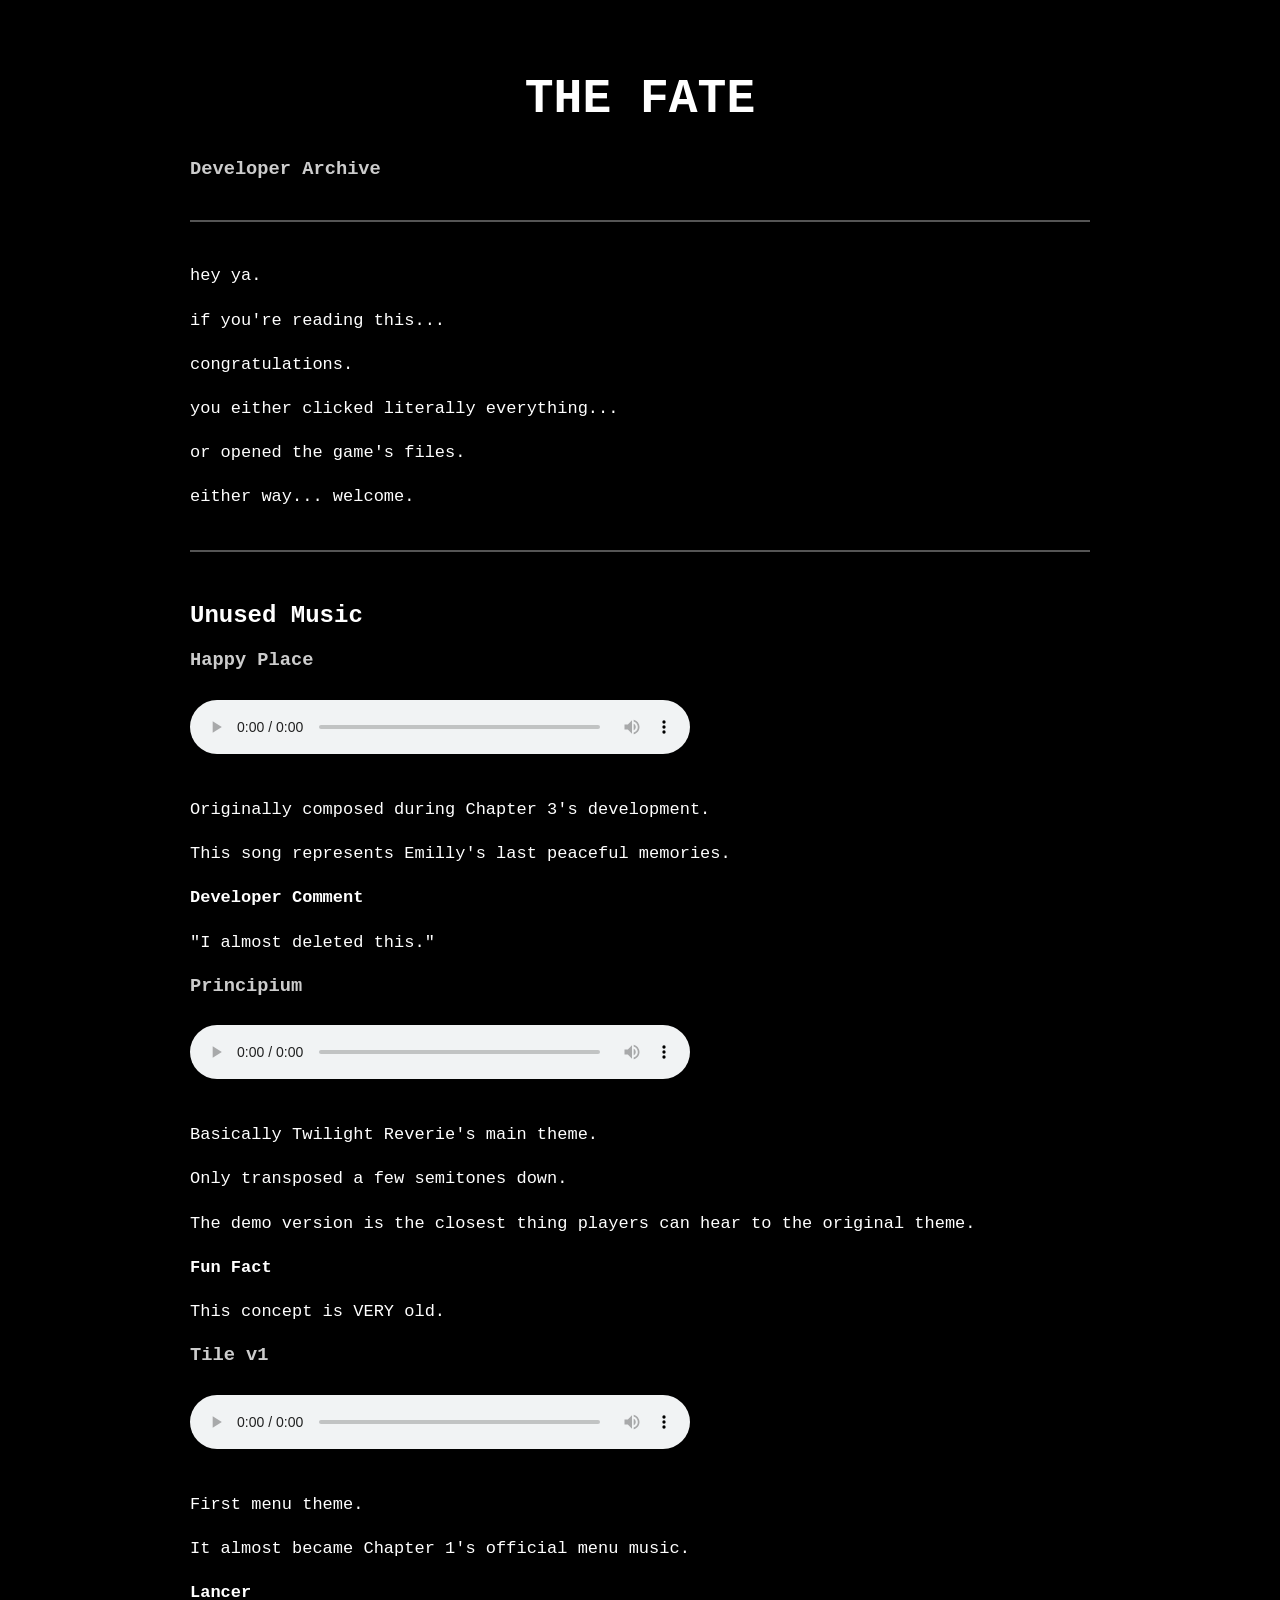
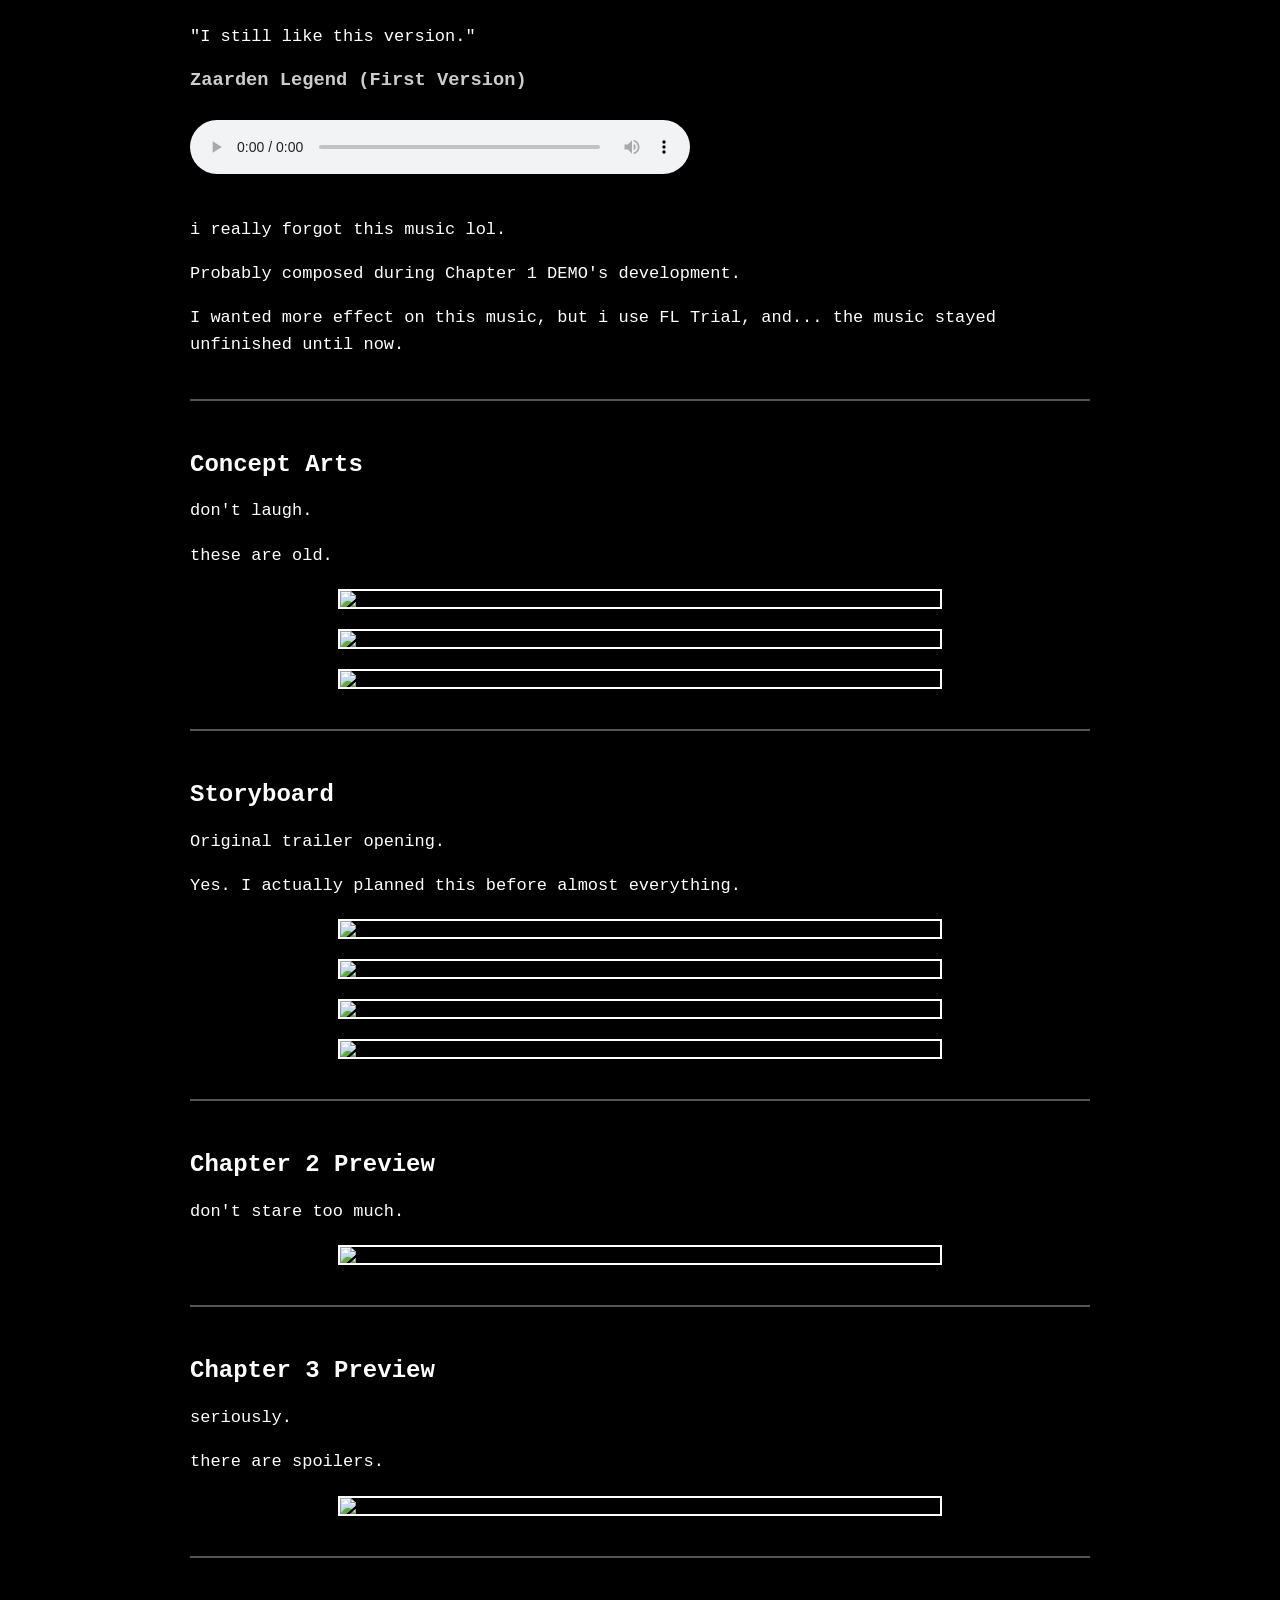
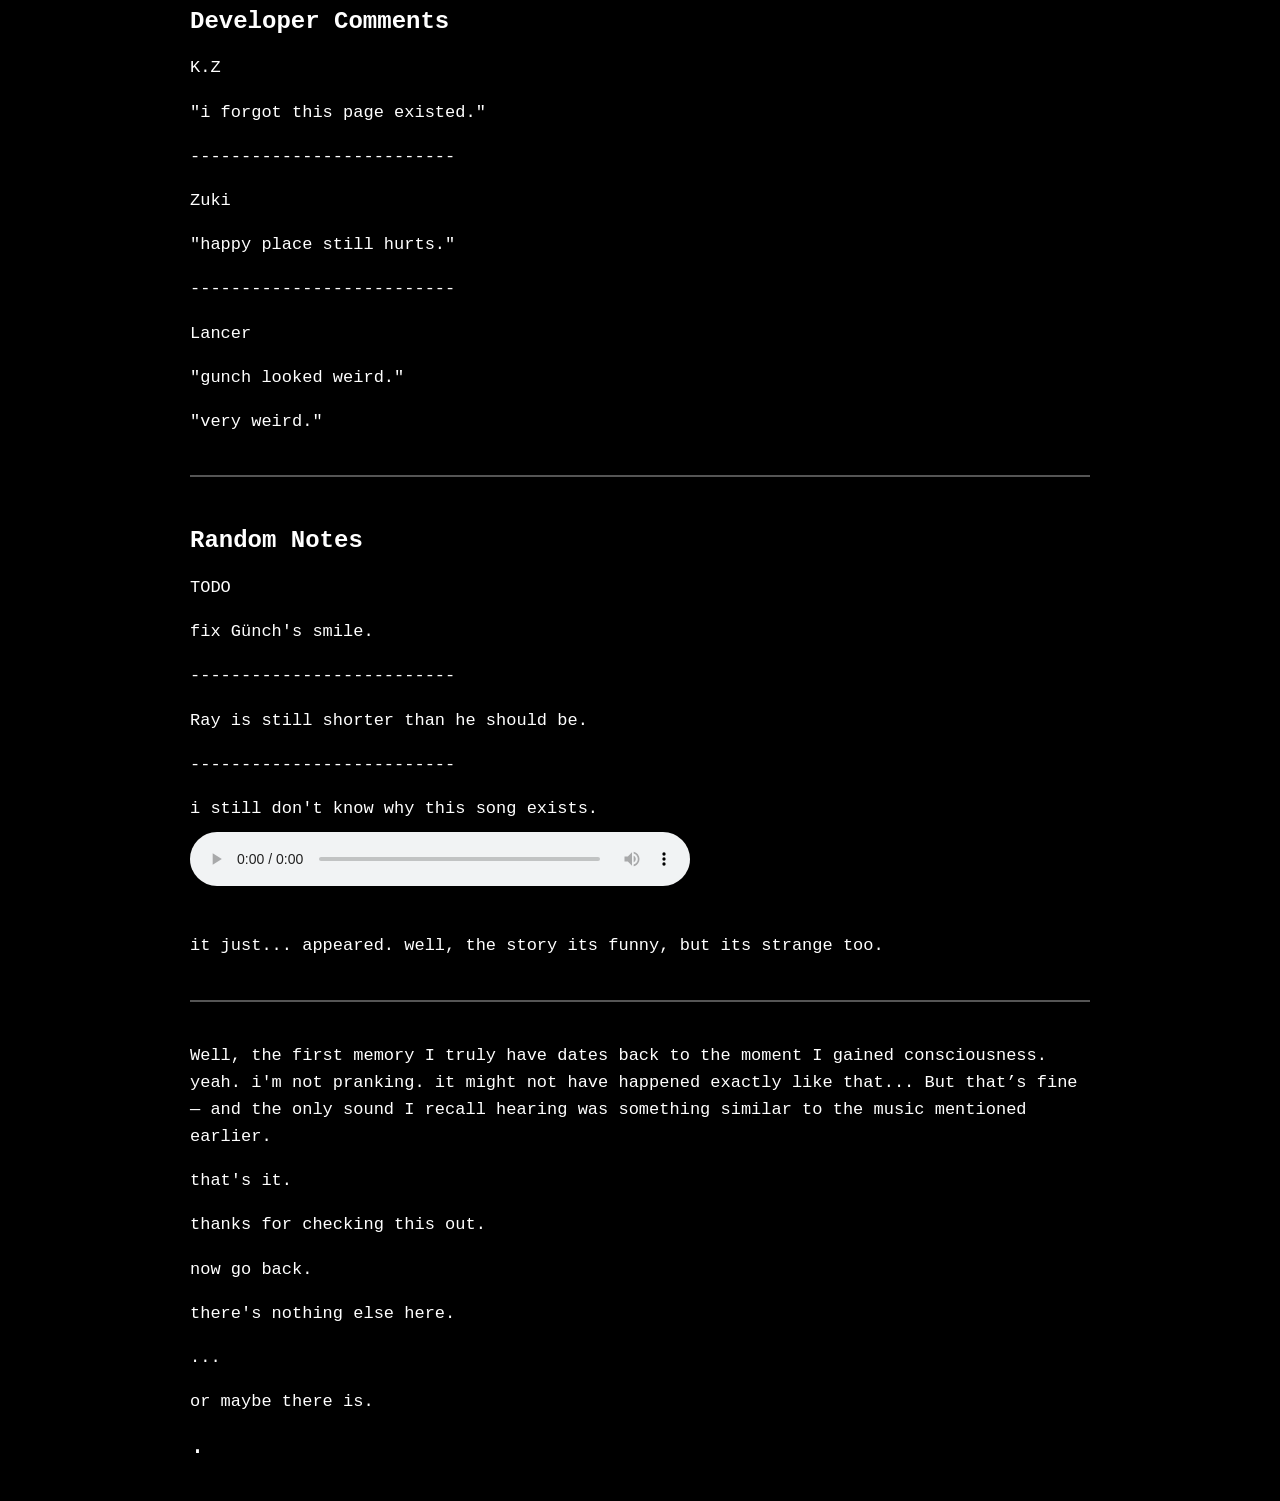
==== index.html @ 7ca7cc86 "Add files via upload" ====
<!DOCTYPE html>

<html lang="en">

<head>

<meta charset="UTF-8">

<title>The Fate - Developer Archive</title>

<link rel="stylesheet" href="style.css">

</head>

<body>

<div class="container">

<h1>THE FATE</h1>

<h3>Developer Archive</h3>

<hr>

<p>

hey ya.

</p>

<p>

if you're reading this...

</p>

<p>

congratulations.

</p>

<p>

you either clicked literally everything...

</p>

<p>

or opened the game's files.

</p>

<p>

either way...

welcome.

</p>

<hr>

<h2>Unused Music</h2>

<div class="music">

<h3>Happy Place</h3>

<audio controls>

<source src="music/happy_place.mp3" type="audio/mpeg">

</audio>

<p>

Originally composed during Chapter 3's development.

</p>

<p>

This song represents Emilly's last peaceful memories.

</p>

<p>

<b>Developer Comment</b>

</p>

<p>

"I almost deleted this."

</p>

</div>

<div class="music">

<h3>Principium</h3>

<audio controls>

<source src="music/mus_future_id.mp3" type="audio/mpeg">

</audio>

<p>

Basically Twilight Reverie's main theme.

</p>

<p>

Only transposed a few semitones down.

</p>

<p>

The demo version is the closest thing players can hear to the original theme.

</p>

<p>

<b>Fun Fact</b>

</p>

<p>

This concept is VERY old.

</p>

</div>

<div class="music">

<h3>Tile v1</h3>

<audio controls>

<source src="music/tile.mp3" type="audio/mpeg">

</audio>

<p>

First menu theme.

</p>

<p>

It almost became Chapter 1's official menu music.

</p>

<p>

<b>Lancer</b>

</p>

<p>

"I still like this version."

</p>

<h3>Zaarden Legend (First Version) </h3>

<audio controls>

<source src="music/legend_first.mp3" type="audio/mpeg">

</audio>

<p>

i really forgot this music lol.

</p>

<p>

Probably composed during Chapter 1 DEMO's development.

</p>

<p>
I wanted more effect on this music, but i use FL Trial, and... the music stayed unfinished until now.

</p>

</div>

<hr>

<h2>Concept Arts</h2>

<p>

don't laugh.

</p>

<p>

these are old.

</p>

<img src="images/concept1.png">

<img src="images/concept2.png">

<img src="images/concept3.png">

<hr>

<h2>Storyboard</h2>

<p>

Original trailer opening.

</p>

<p>

Yes.

I actually planned this before almost everything.

</p>

<img src="storyboard/board1.png">

<img src="storyboard/board2.png">

<img src="storyboard/board3.png">

<img src="storyboard/board4.png">

<hr>

<h2>Chapter 2 Preview</h2>

<p>

don't stare too much.

</p>

<img src="images/chapter2.png">

<hr>

<h2>Chapter 3 Preview</h2>

<p>

seriously.

</p>

<p>

there are spoilers.

</p>

<img src="images/chapter3.png">

<hr>

<h2>Developer Comments</h2>

<p>

K.Z

</p>

<p>

"i forgot this page existed."

</p>

<p>

--------------------------</p>

<p>

Zuki

</p>

<p>

"happy place still hurts."

</p>

<p>

--------------------------</p>

<p>

Lancer

</p>

<p>

"gunch looked weird."

</p>

<p>

"very weird."

</p>

<hr>

<h2>Random Notes</h2>

<p>

TODO

</p>

<p>

fix Günch's smile.

</p>

<p>

--------------------------</p>

<p>

Ray is still shorter than he should be.

</p>

<p>

--------------------------</p>

<p>

i still don't know why this song exists.

<audio controls>

<source src="music/ray.mp3" type="audio/mpeg">

</audio>

</p>

<p>

it just...

appeared.

well, the story its funny, but its strange too.
</p>

<hr>

<p>

Well, the first memory I truly have dates back to the moment I gained consciousness.

yeah. i'm not pranking.

it might not have happened exactly like that...

But that’s fine — and the only sound I recall hearing was something similar to the music mentioned earlier.

</p>

<p>

that's it.

</p>

<p>

thanks for checking this out.

</p>

<p>

now go back.

</p>

<p>

there's nothing else here.

</p>

<p>

...

</p>

<p>

or maybe there is.

</p>

<a href="secret.html">.</a>

</div>

</body>

</html>
---- style.css ----
body{

background:#000;

color:white;

font-family:"Courier New", monospace;

padding:40px;

margin:0;

}

.container{

width:900px;

margin:auto;

}

h1{

font-size:48px;

text-align:center;

}

h2{

margin-top:50px;

}

h3{

color:#cccccc;

}

p{

line-height:1.6;

font-size:17px;

}

audio{

width:500px;

margin-top:10px;

margin-bottom:20px;

}

img{

width:600px;

display:block;

margin:auto;

margin-top:20px;

margin-bottom:20px;

border:2px solid white;

}

hr{

margin-top:40px;

margin-bottom:40px;

border:1px solid #555;

}

a{

color:white;

text-decoration:none;

font-size:25px;

}
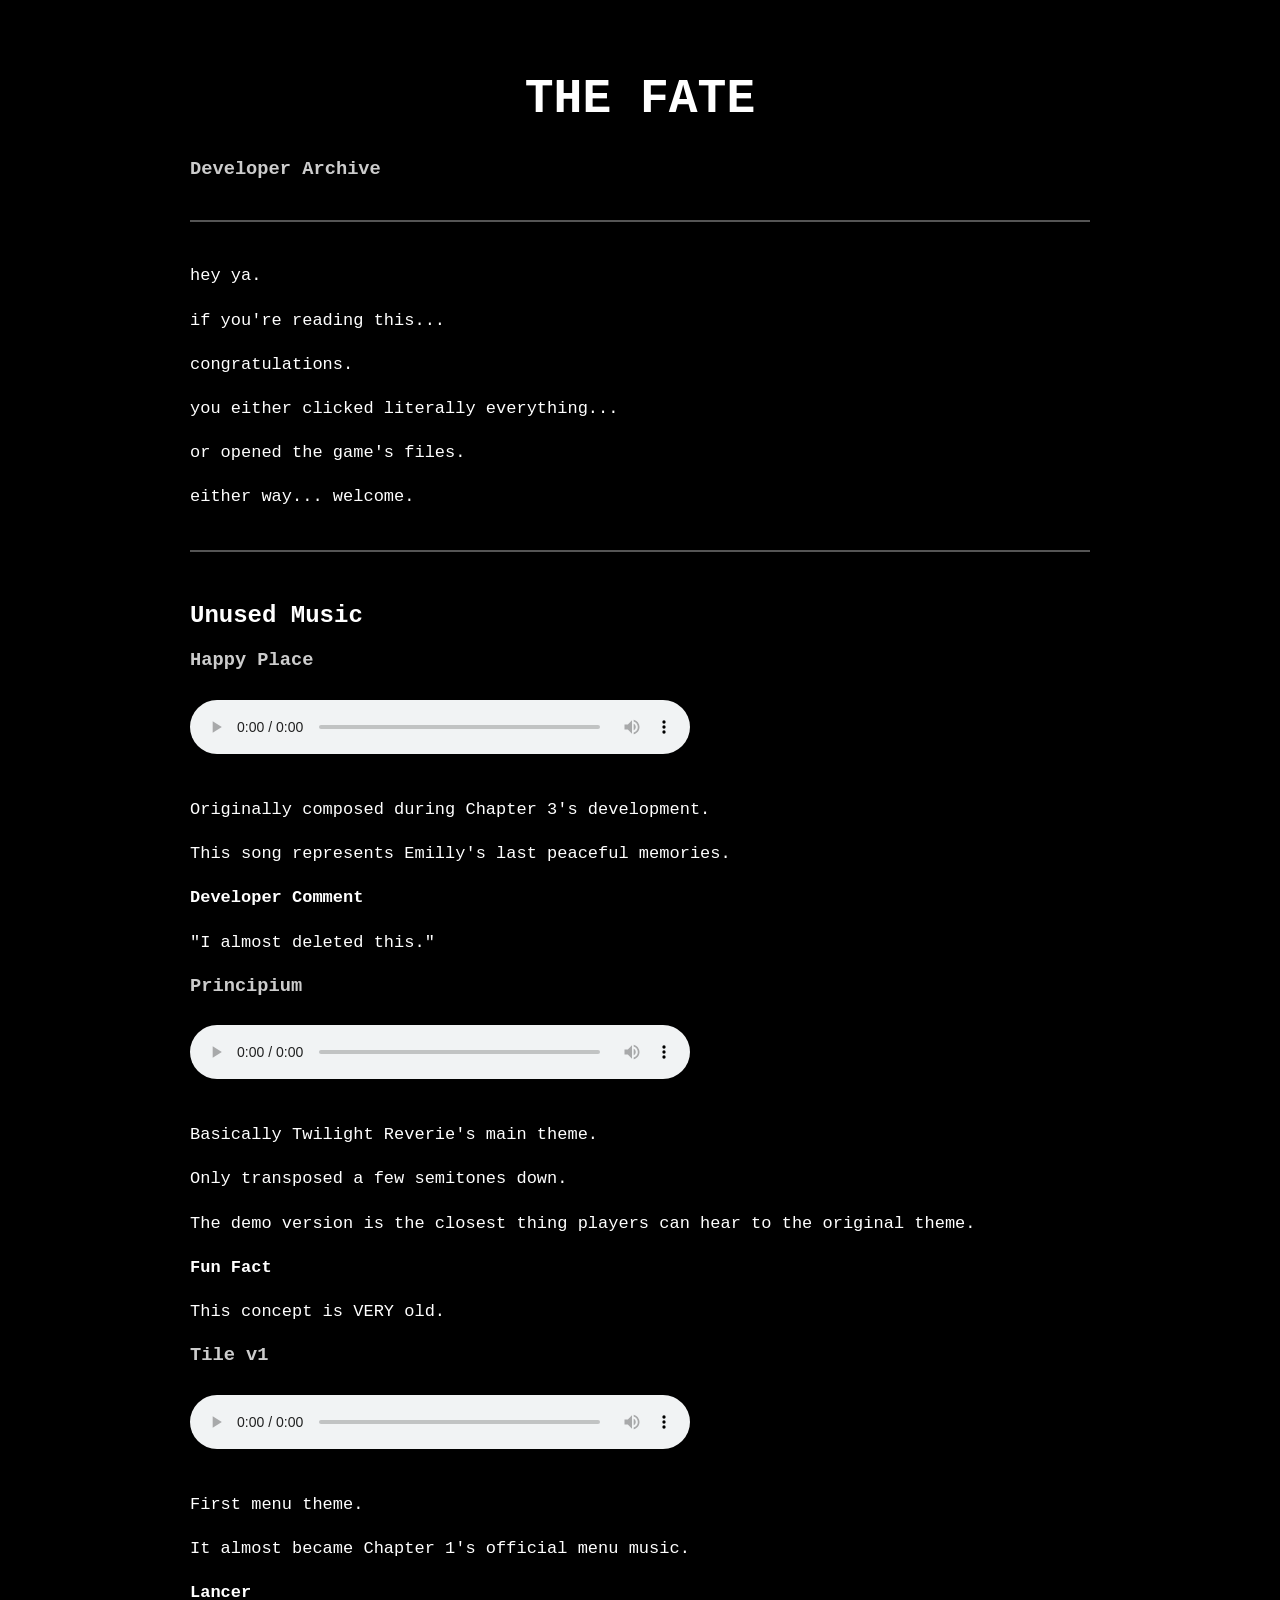
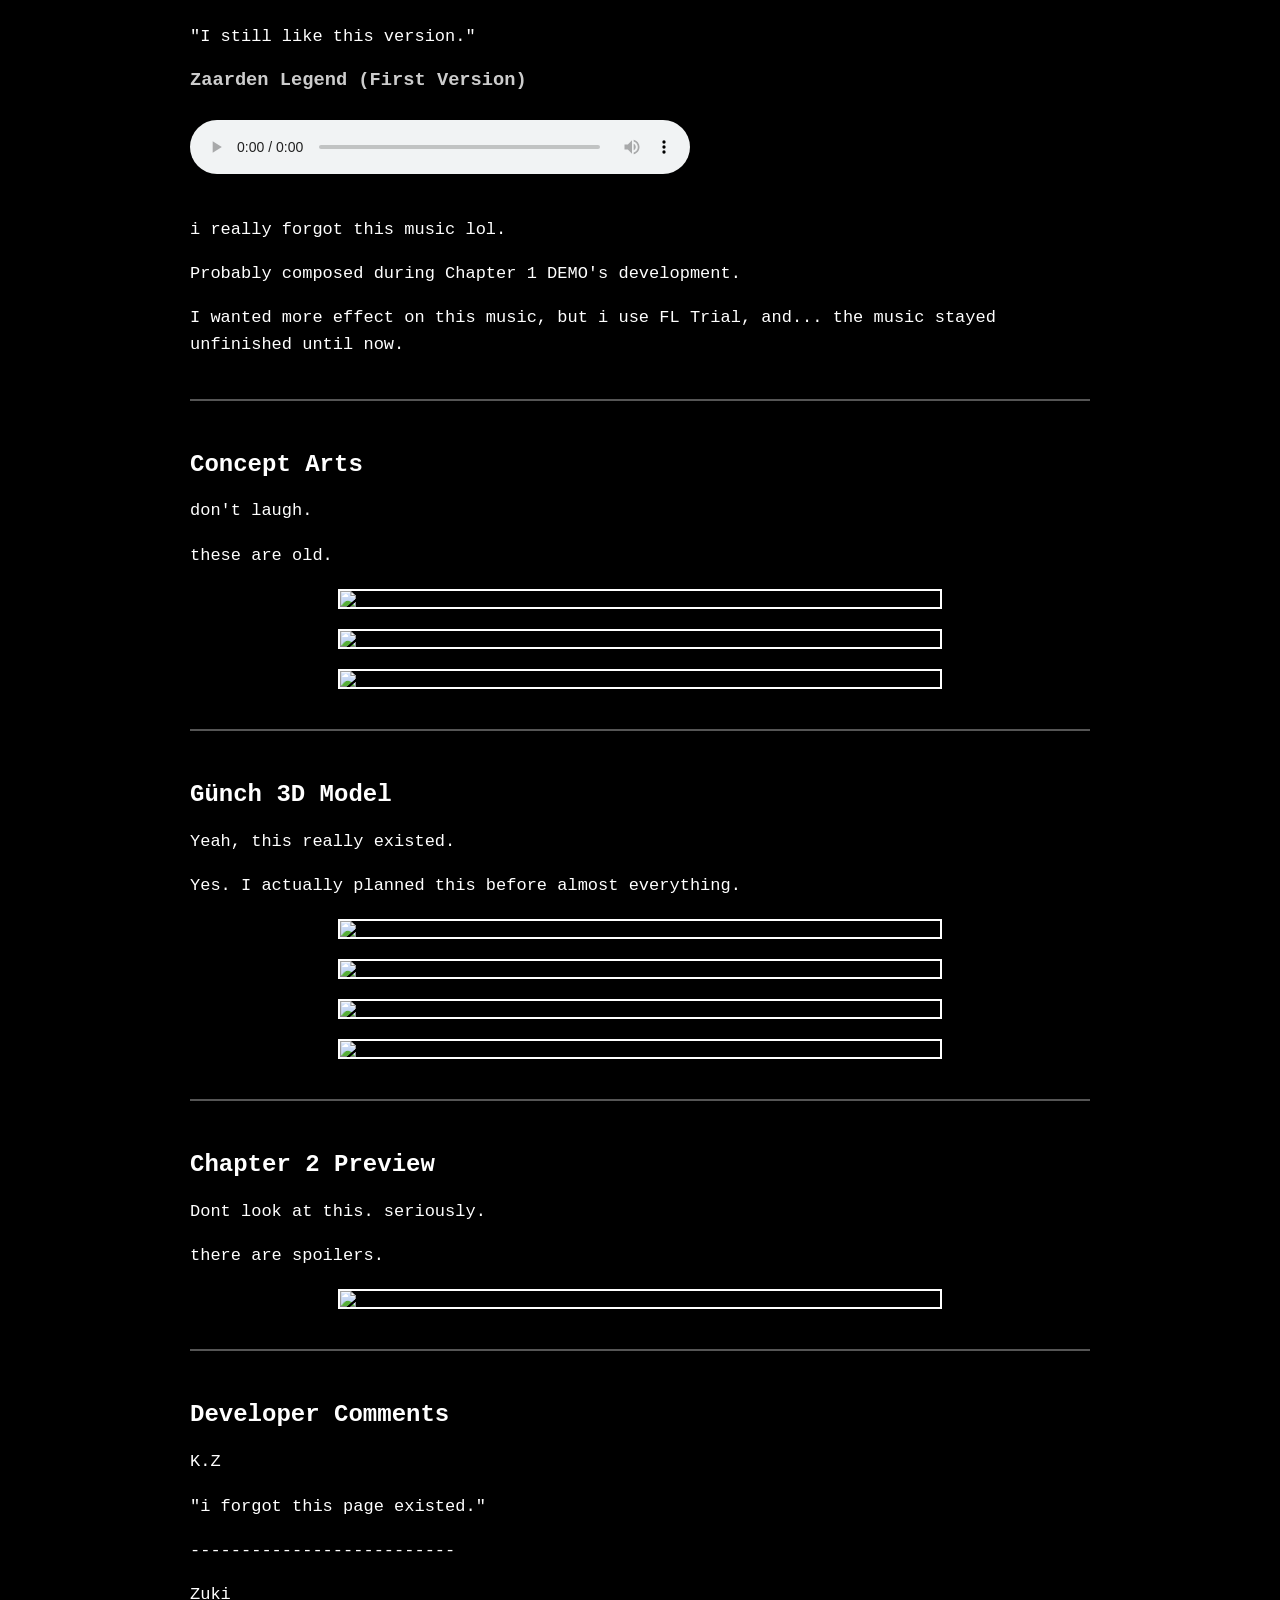
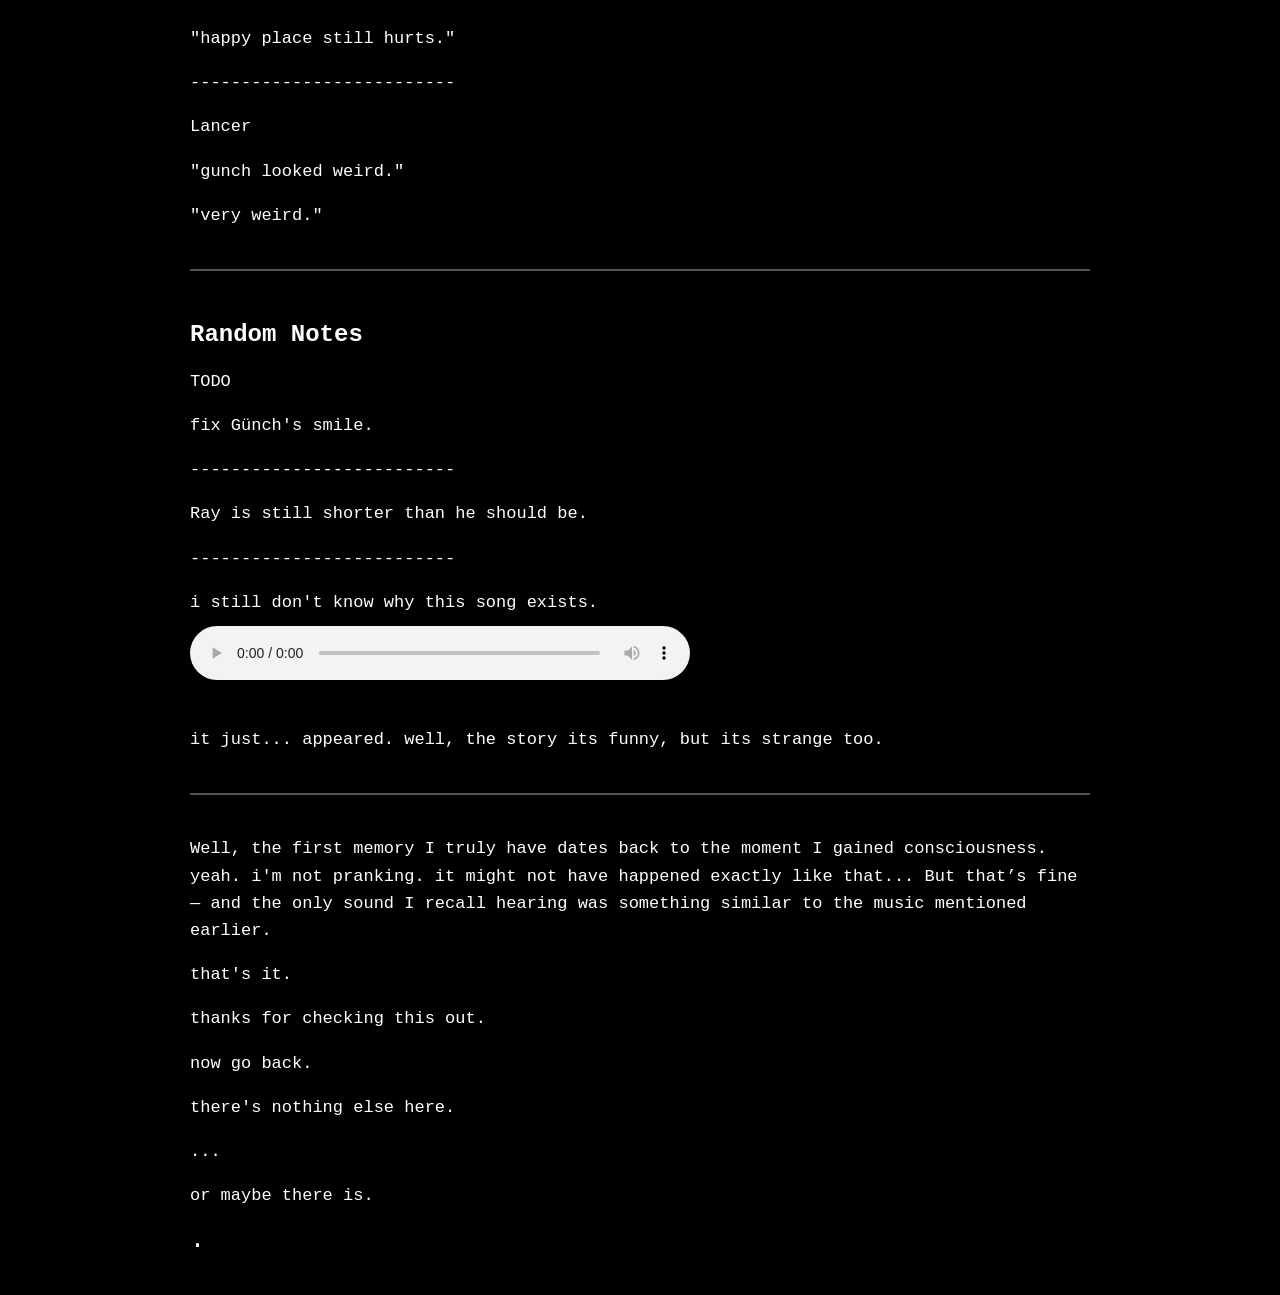
==== commit 7b32b63b: "Update index.html" ====
--- a/index.html
+++ b/index.html
@@ -227,11 +227,11 @@
 
 <hr>
 
-<h2>Storyboard</h2>
-
-<p>
-
-Original trailer opening.
+<h2>Günch 3D Model</h2>
+
+<p>
+
+Yeah, this really existed.
 
 </p>
 
@@ -252,12 +252,19 @@
 <img src="storyboard/board4.png">
 
 <hr>
-
+  
 <h2>Chapter 2 Preview</h2>
 
 <p>
-
-don't stare too much.
+Dont look at this.
+  
+seriously.
+
+</p>
+
+<p>
+
+there are spoilers.
 
 </p>
 
@@ -265,24 +272,6 @@
 
 <hr>
 
-<h2>Chapter 3 Preview</h2>
-
-<p>
-
-seriously.
-
-</p>
-
-<p>
-
-there are spoilers.
-
-</p>
-
-<img src="images/chapter3.png">
-
-<hr>
-
 <h2>Developer Comments</h2>
 
 <p>
@@ -442,4 +431,4 @@
 
 </body>
 
-</html>+</html>
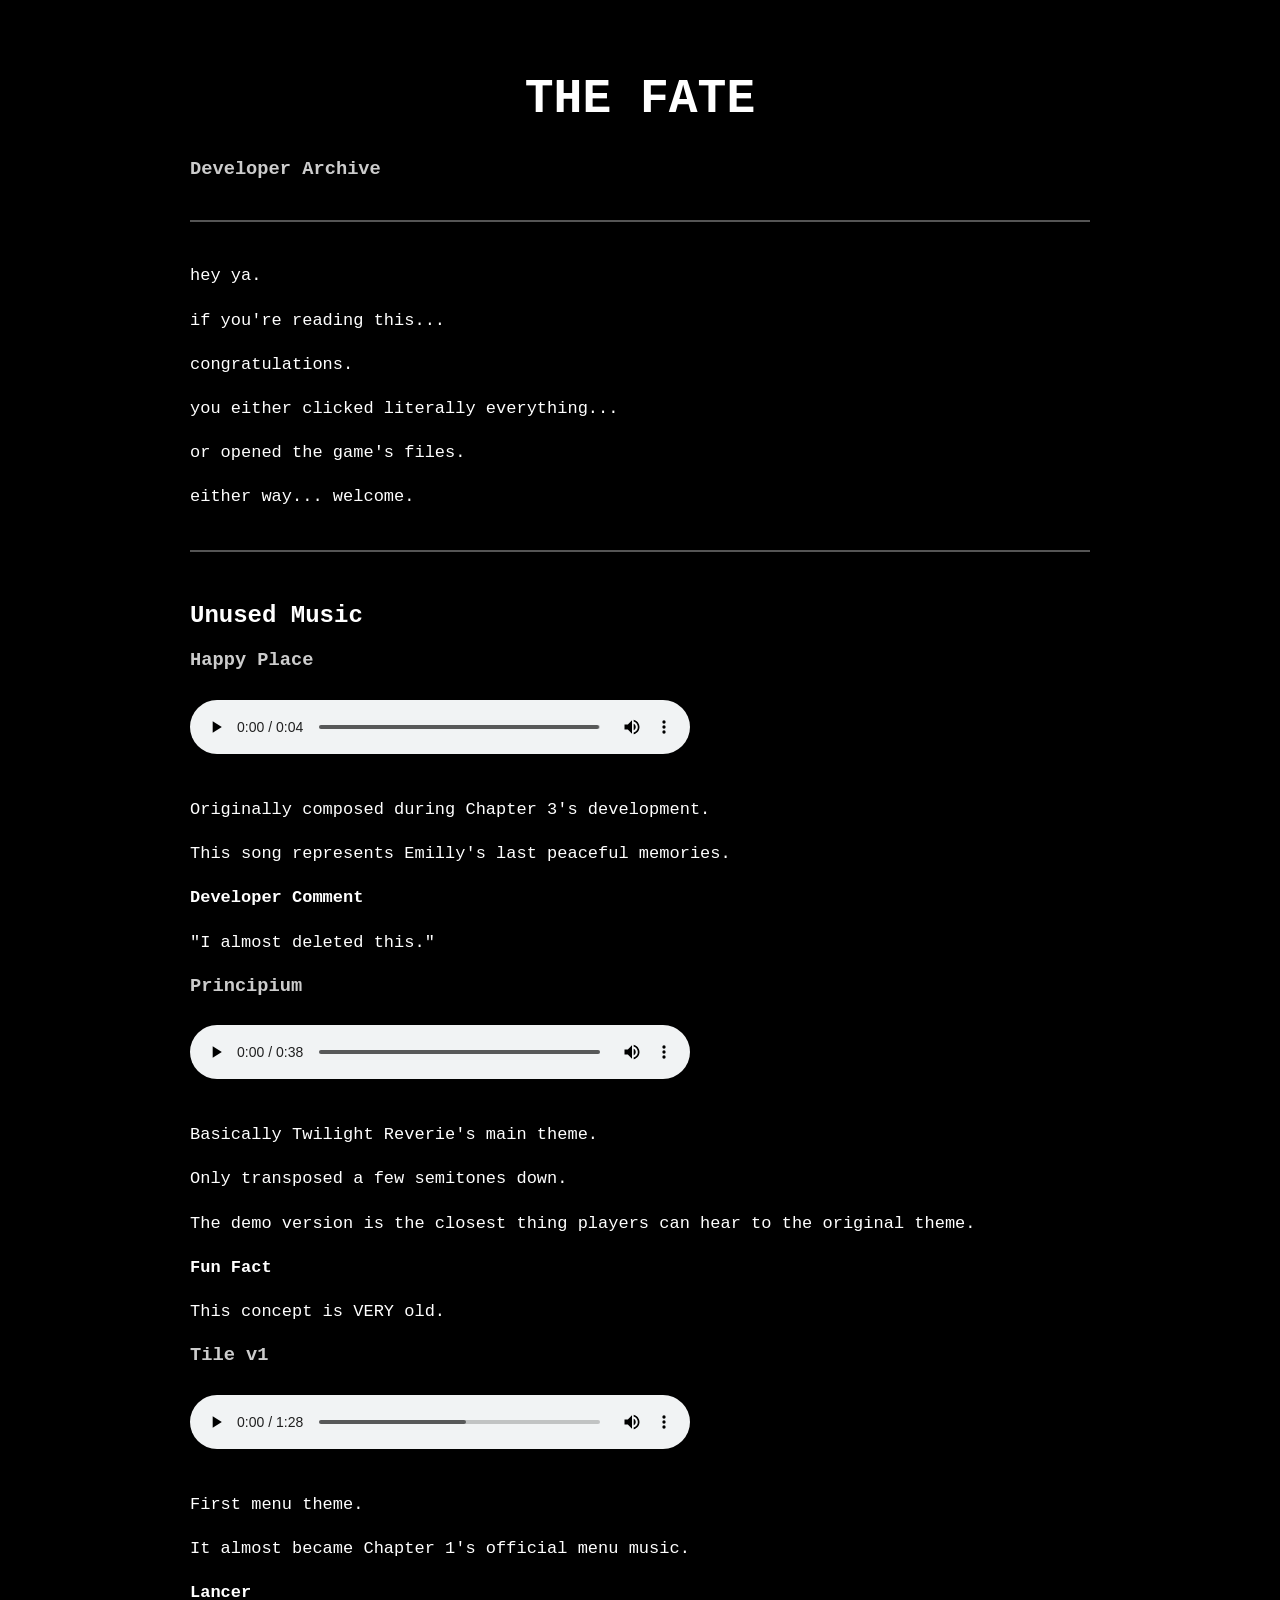
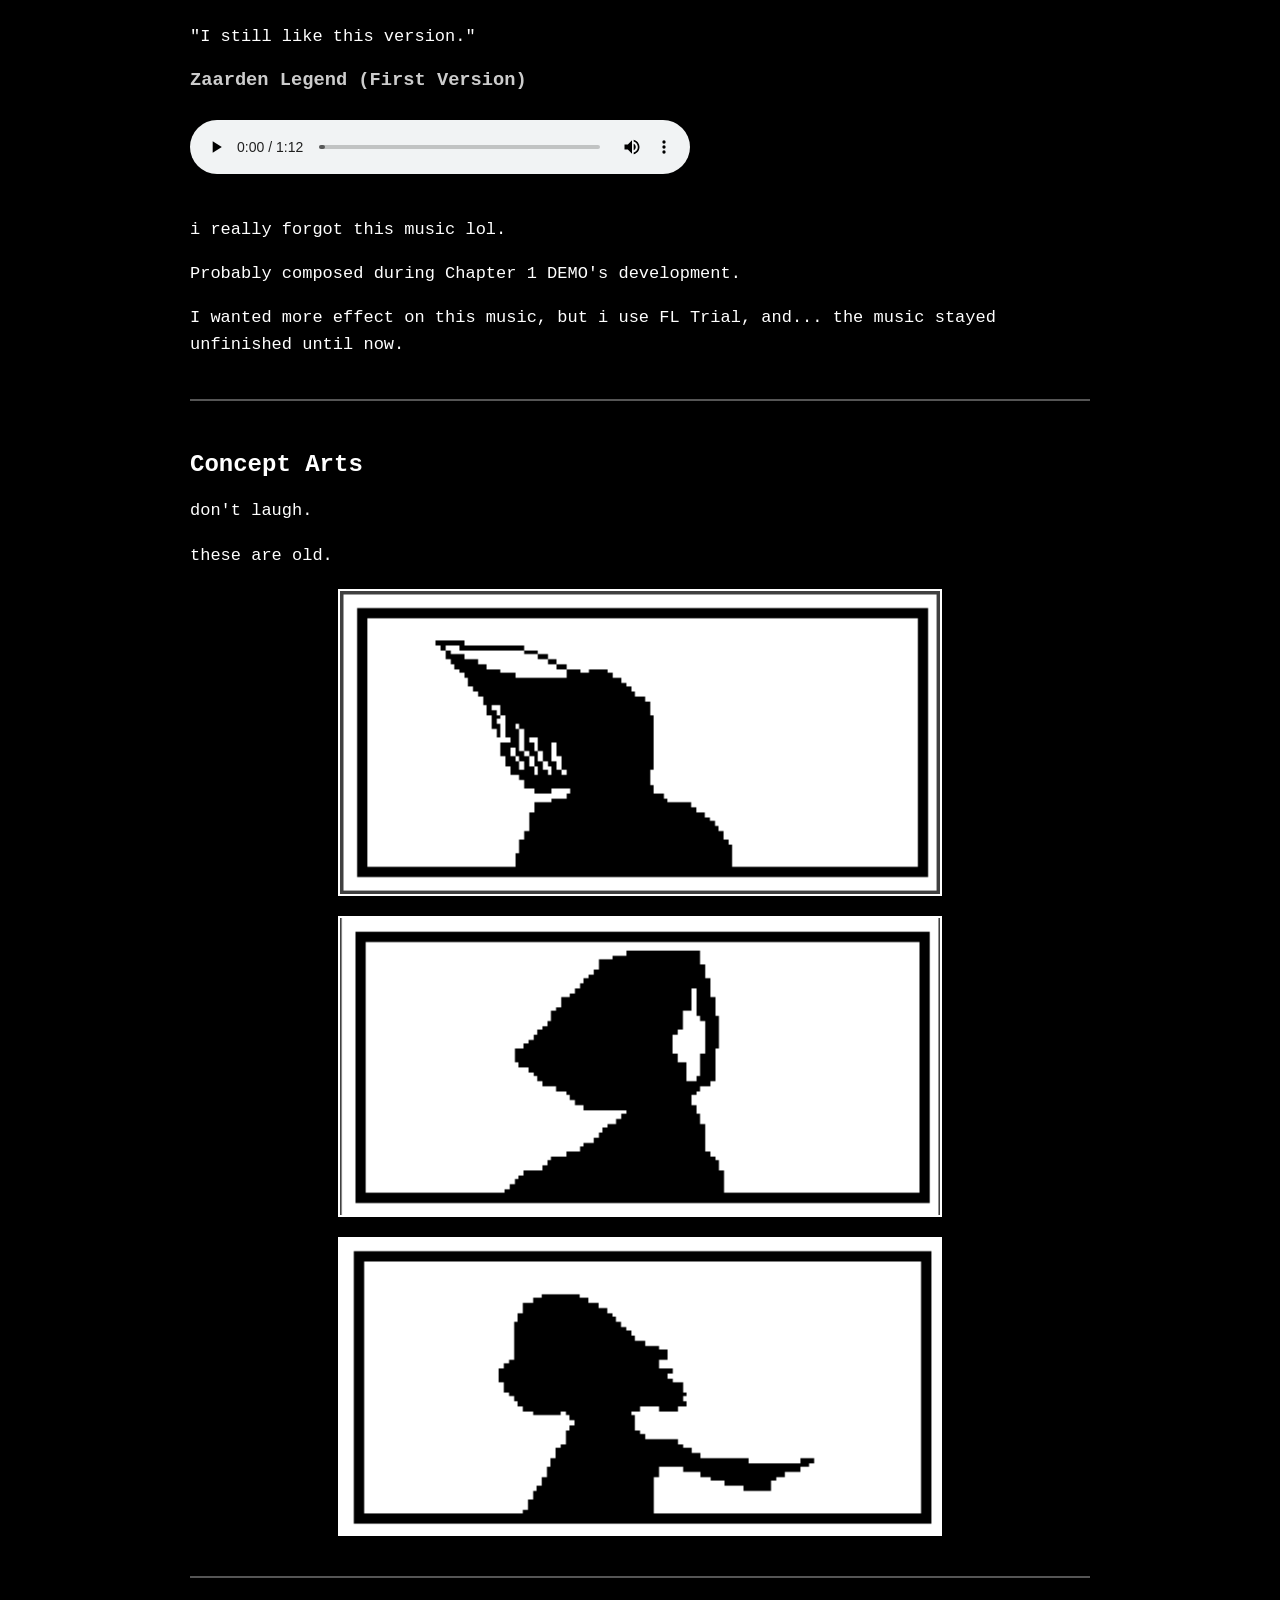
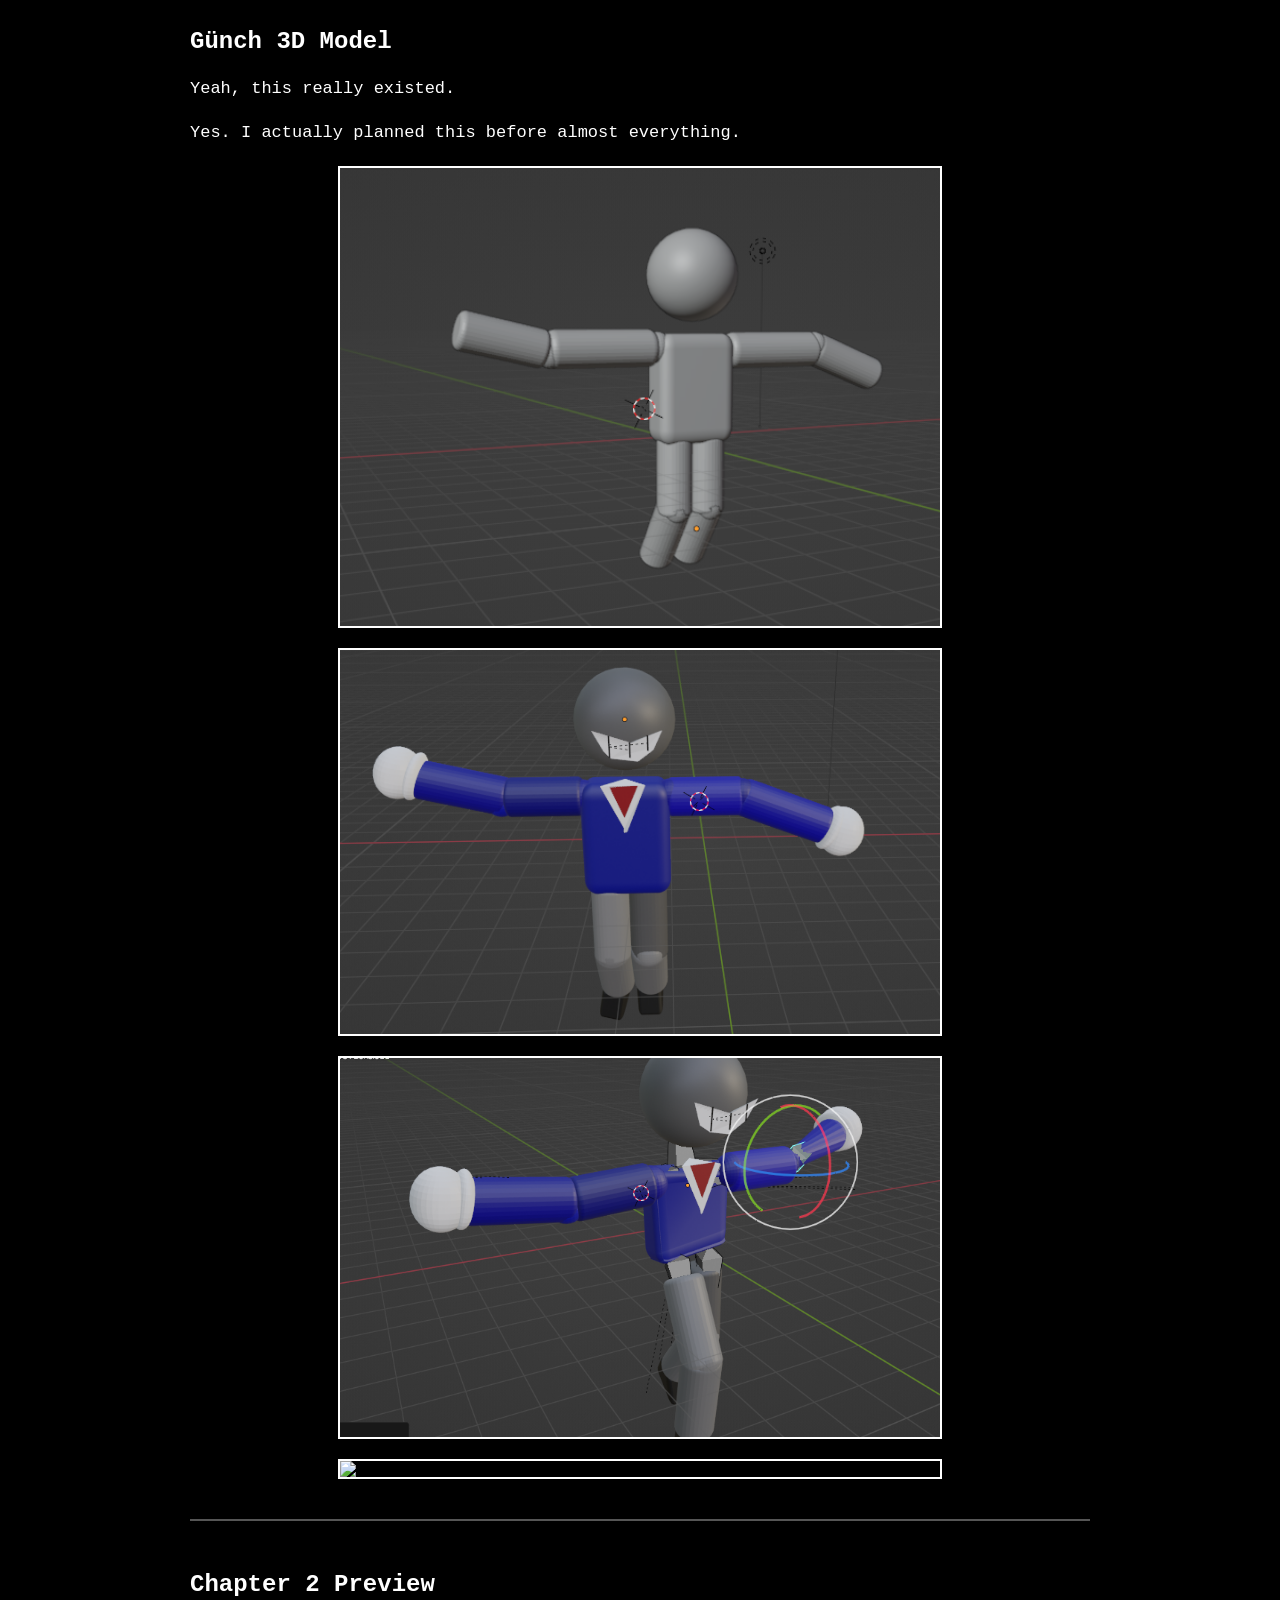
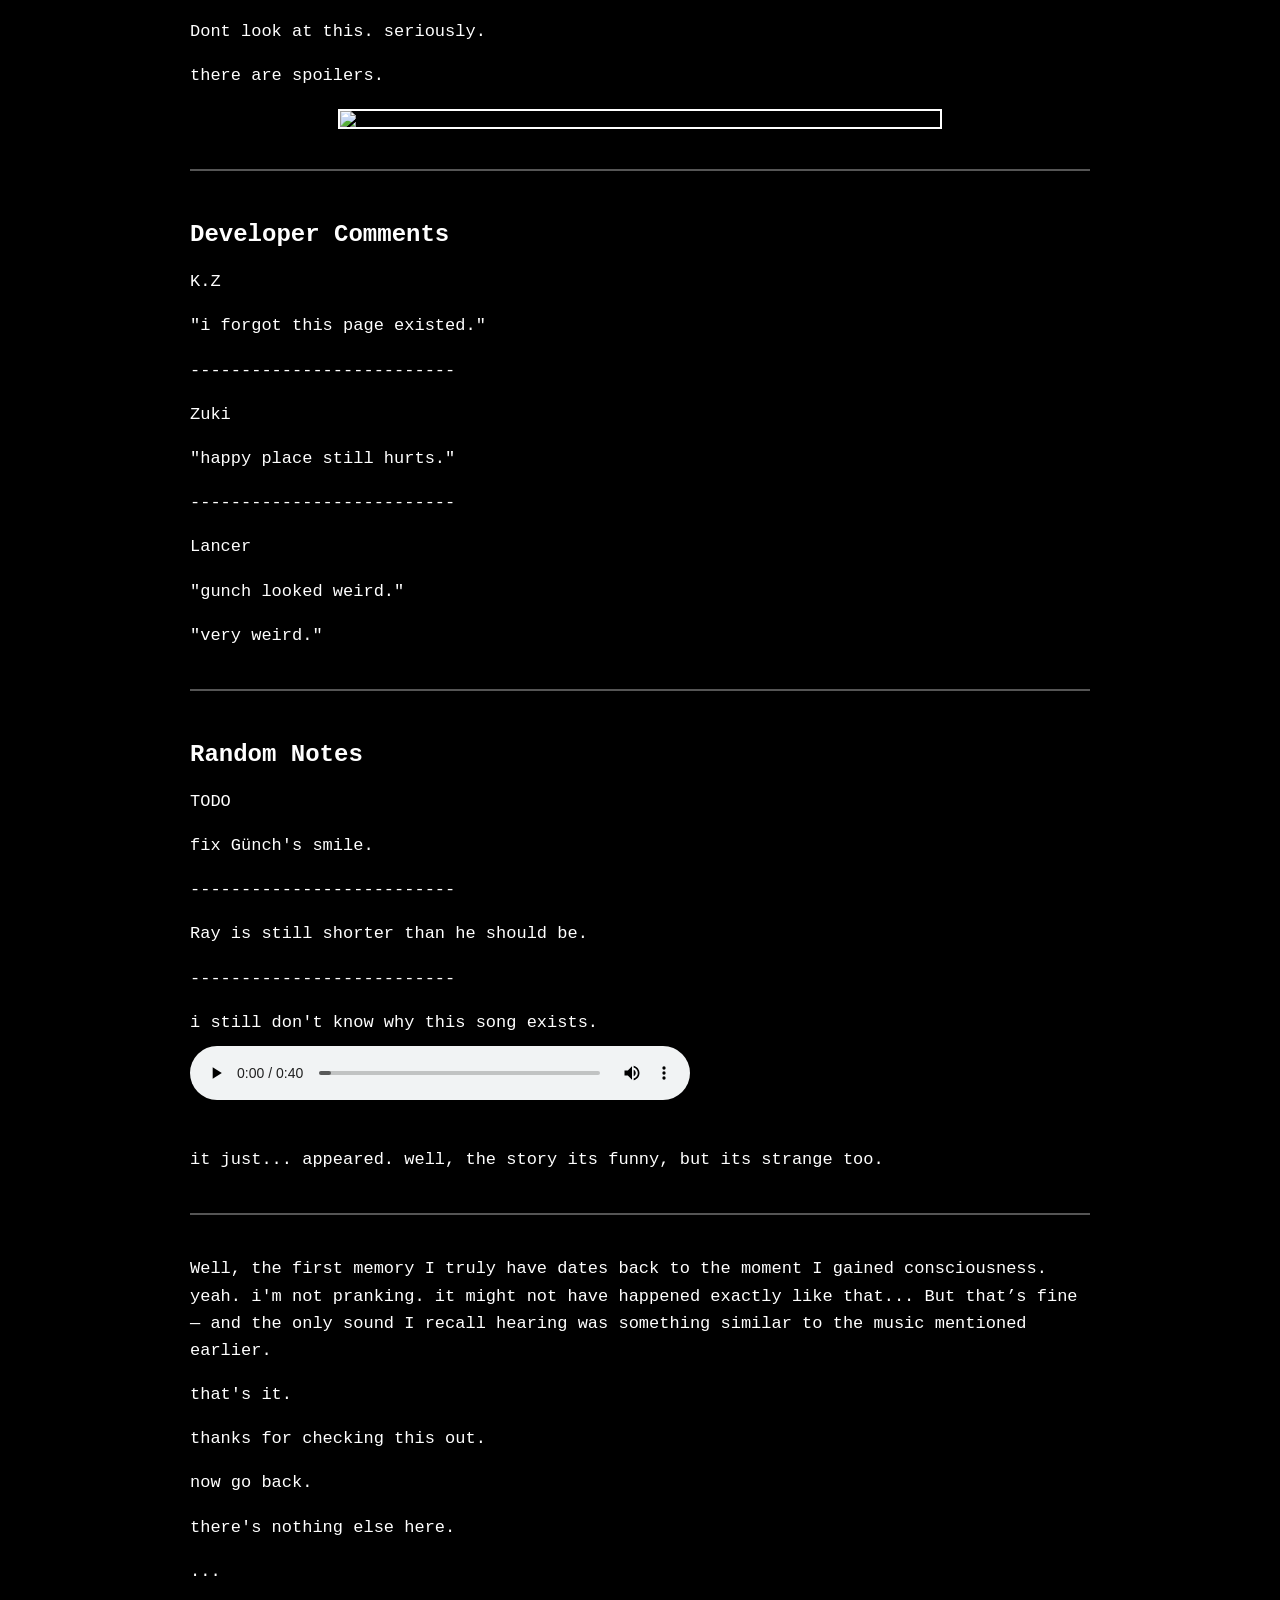
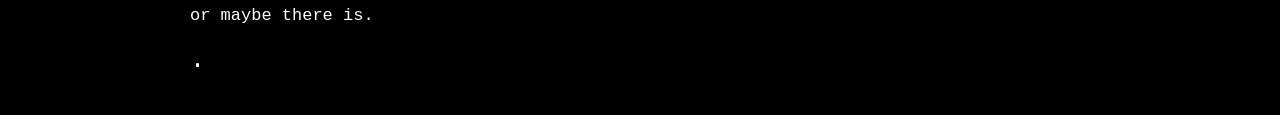
==== commit f3fc2a83: "Update index.html" ====
--- a/index.html
+++ b/index.html
@@ -148,7 +148,7 @@
 
 <audio controls>
 
-<source src="music/tile.mp3" type="audio/mpeg">
+<source src="music/music/tile.mp3" type="audio/mpeg">
 
 </audio>
 
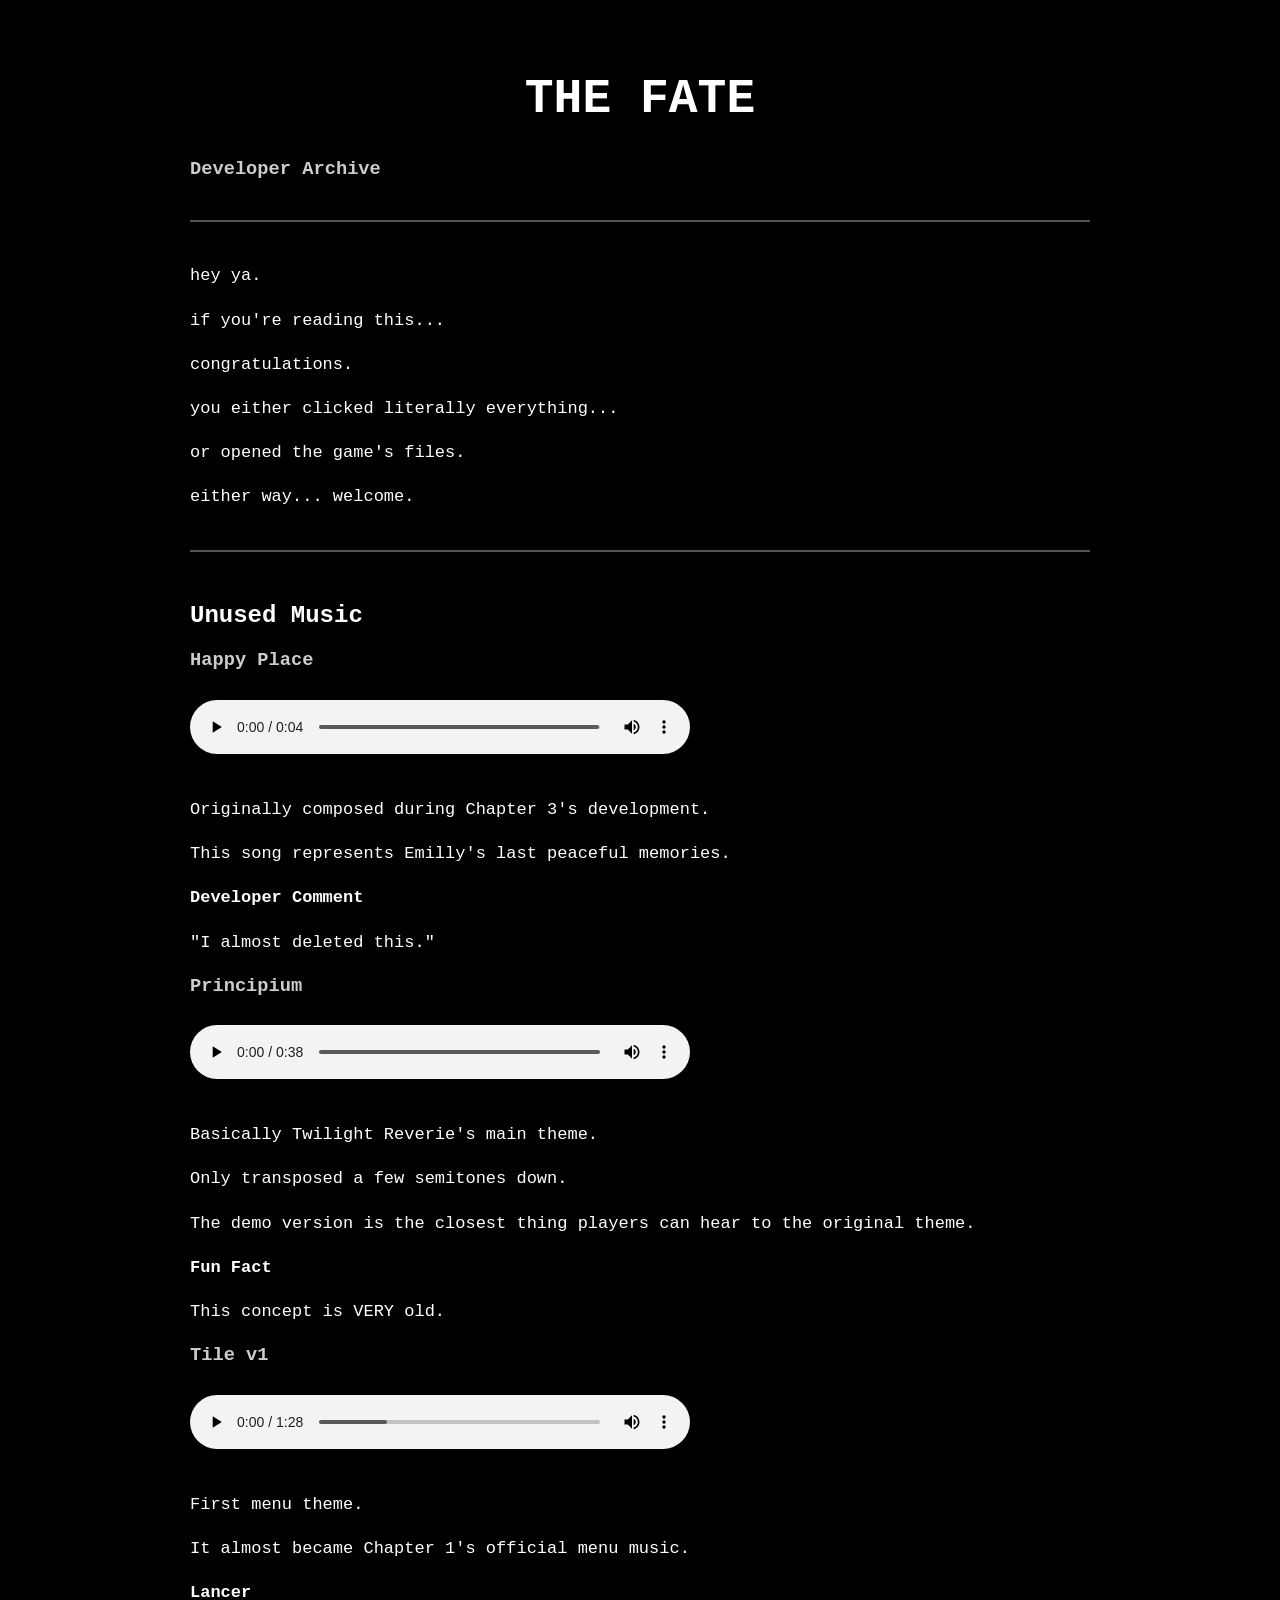
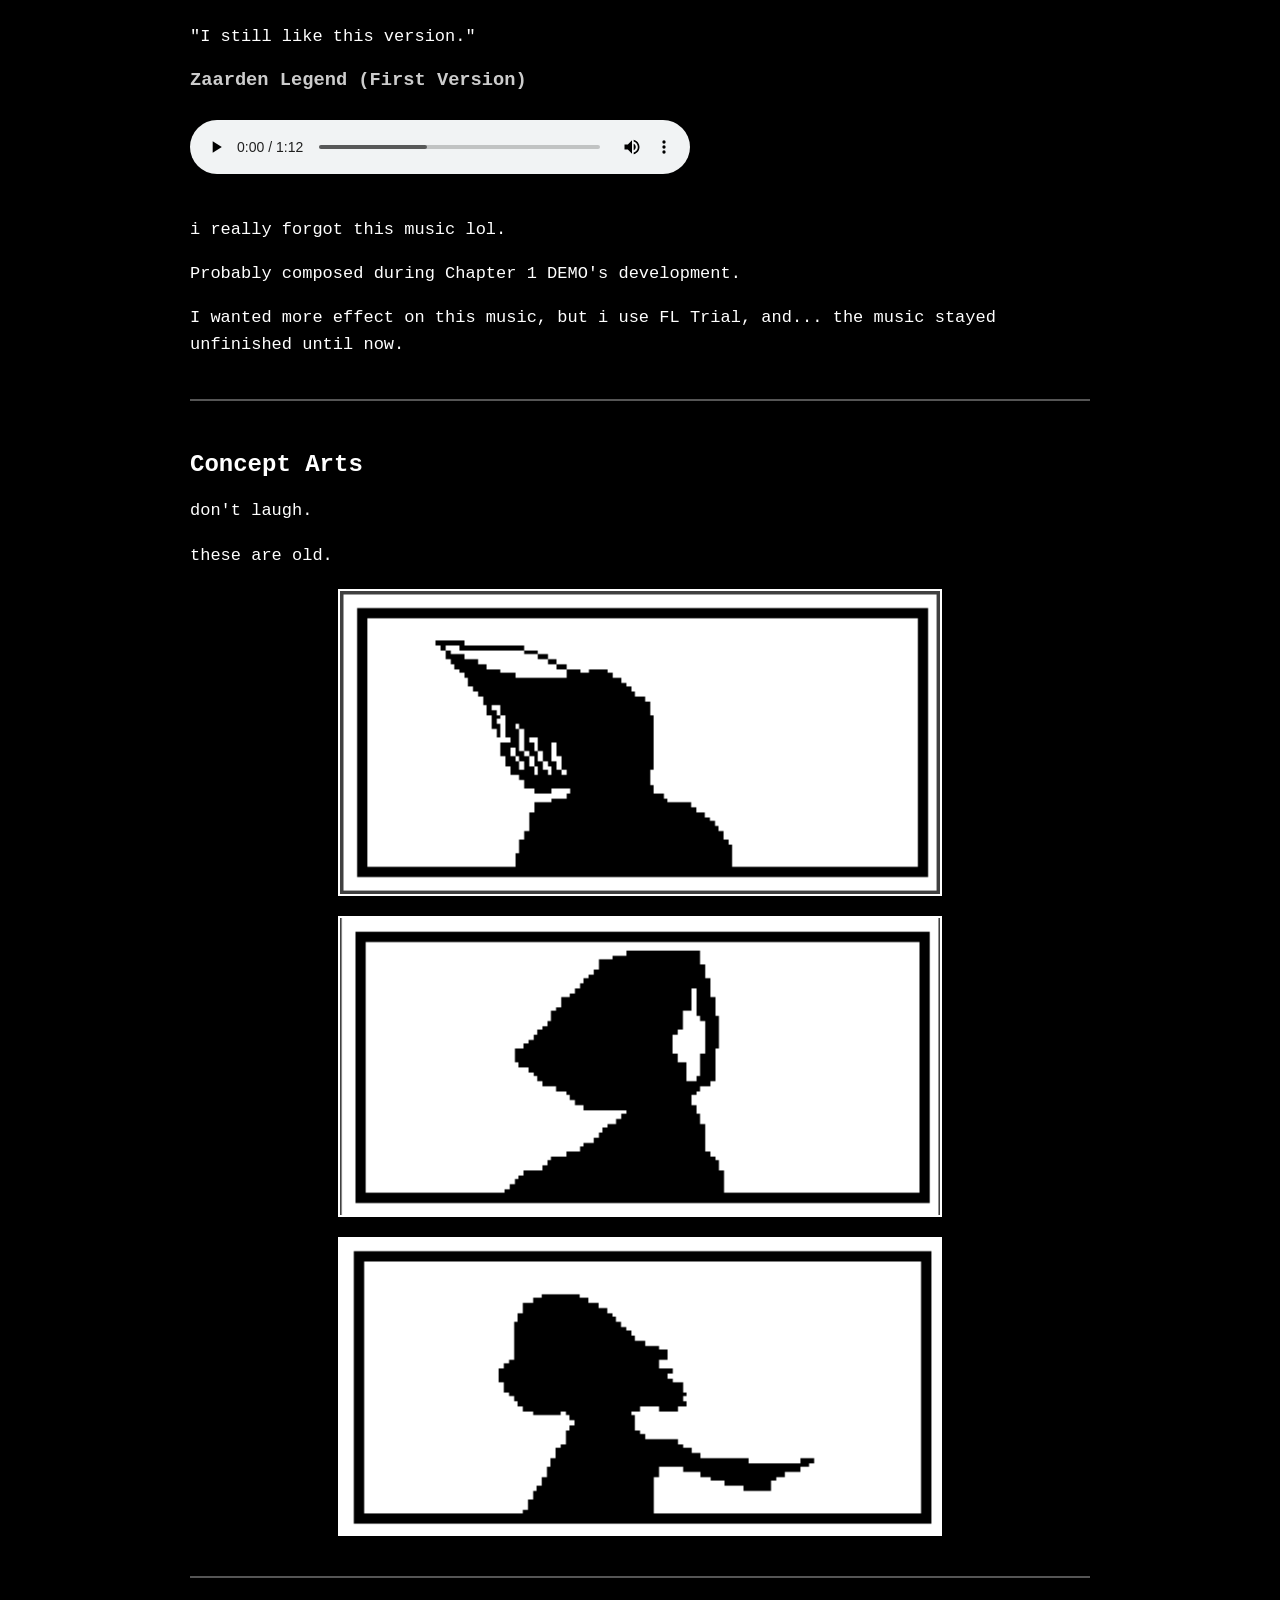
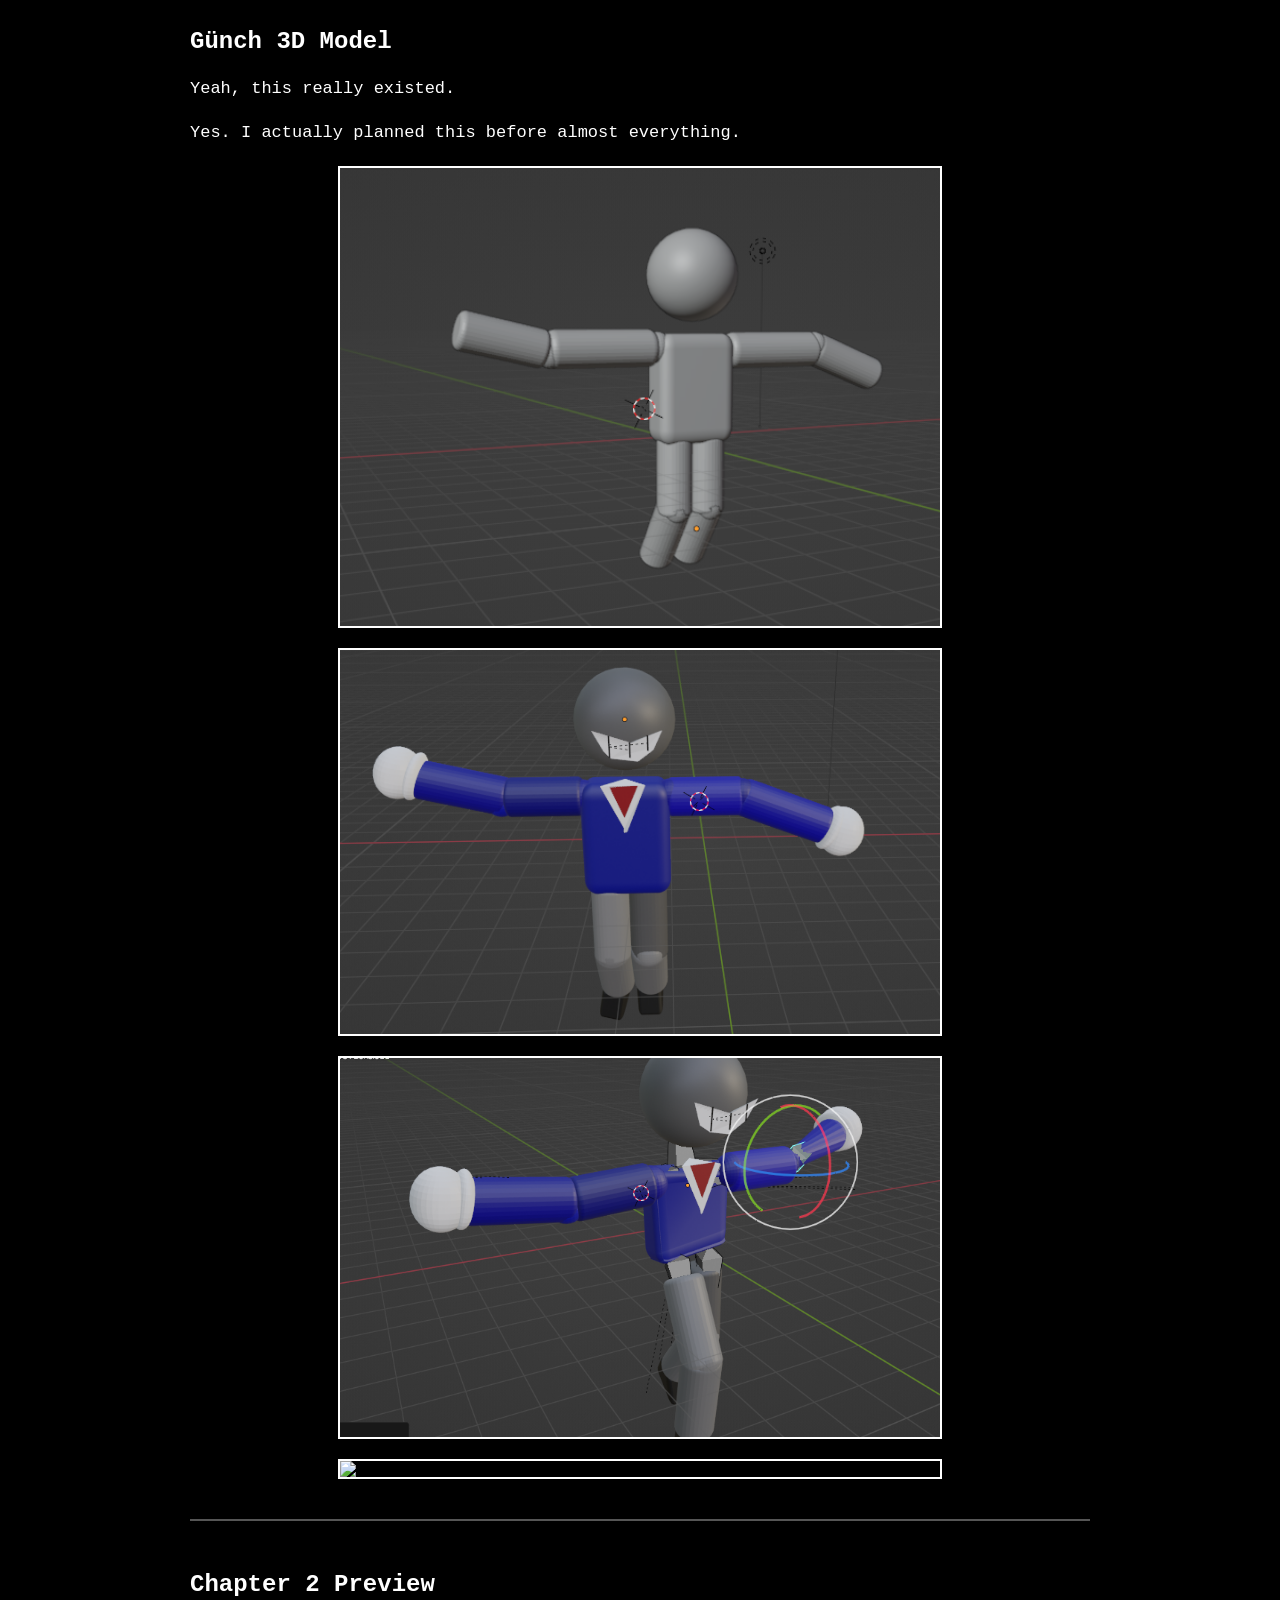
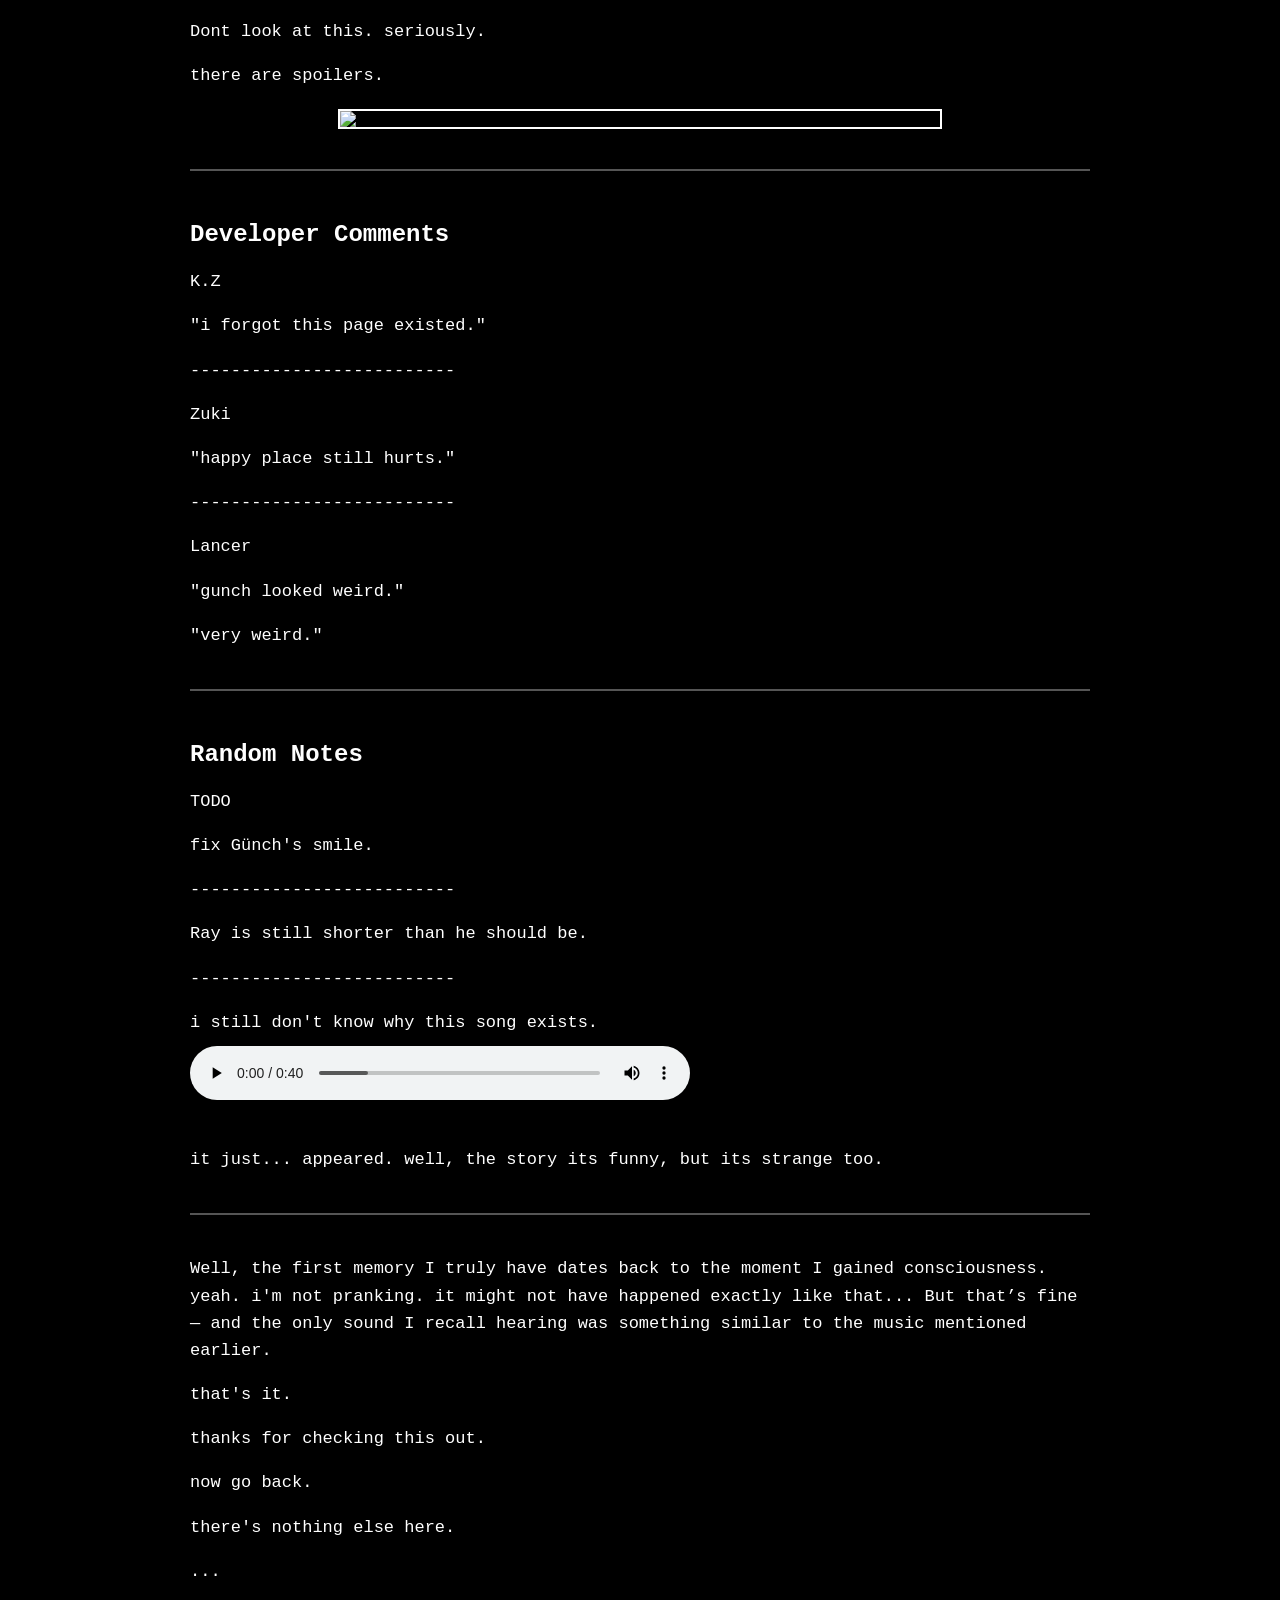
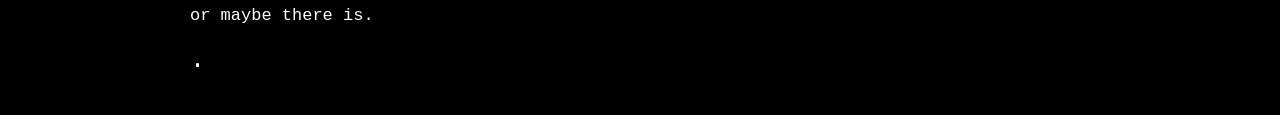
==== commit 63d02e88: "Update index.html" ====
--- a/index.html
+++ b/index.html
@@ -148,7 +148,7 @@
 
 <audio controls>
 
-<source src="music/music/tile.mp3" type="audio/mpeg">
+<source src="music/tile.mp3" type="audio/mpeg">
 
 </audio>
 
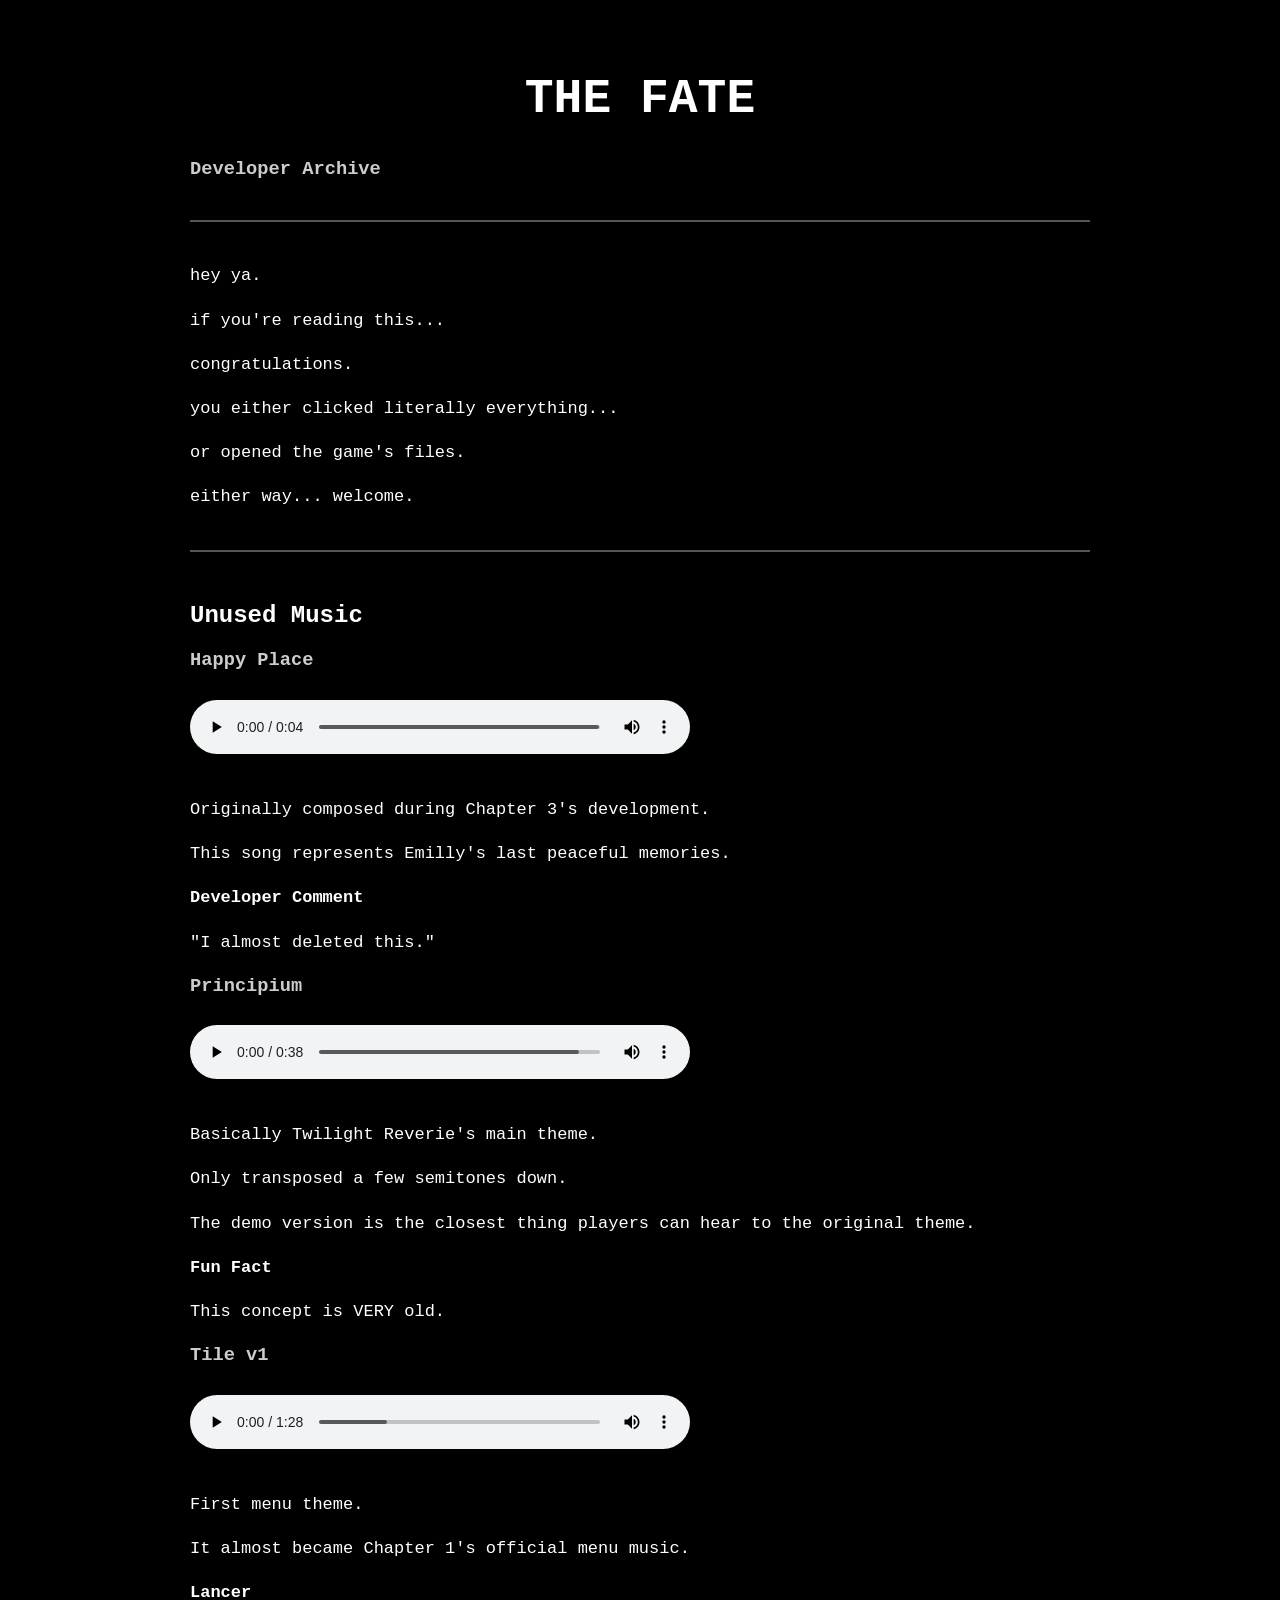
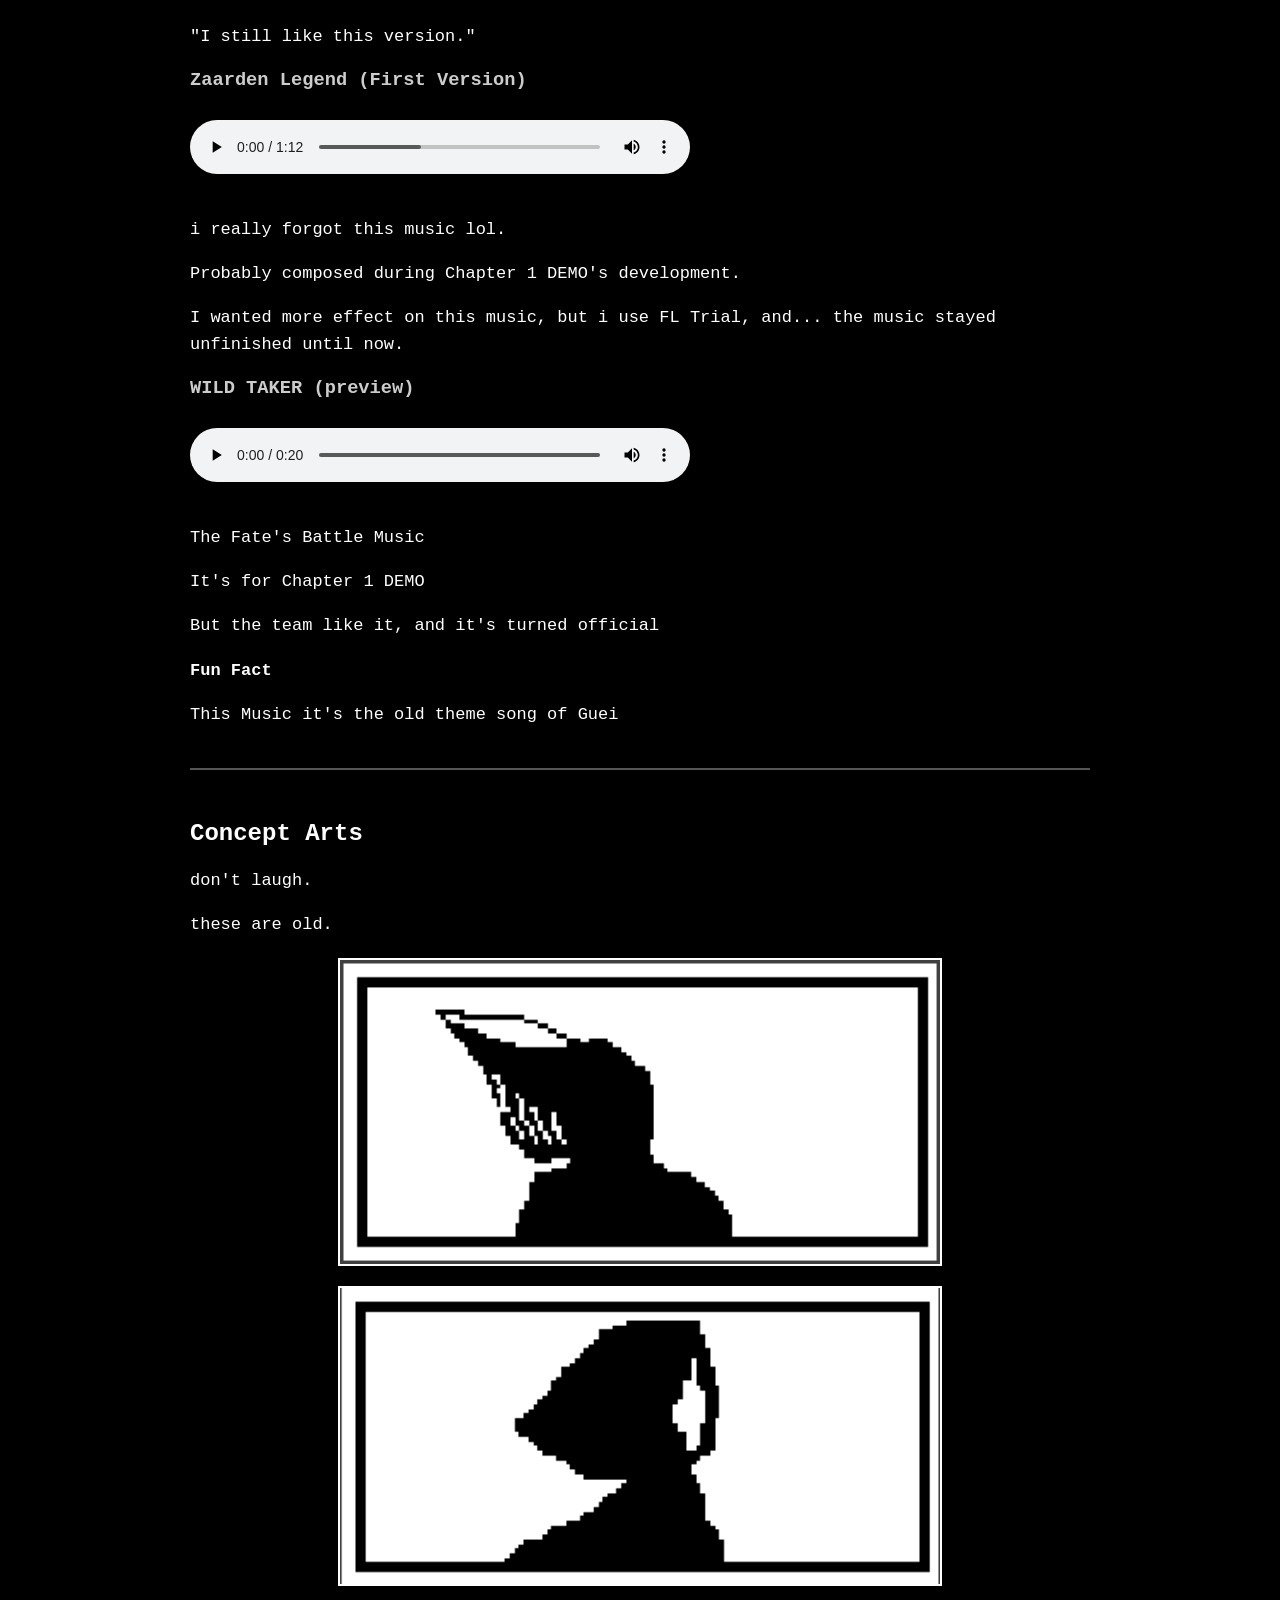
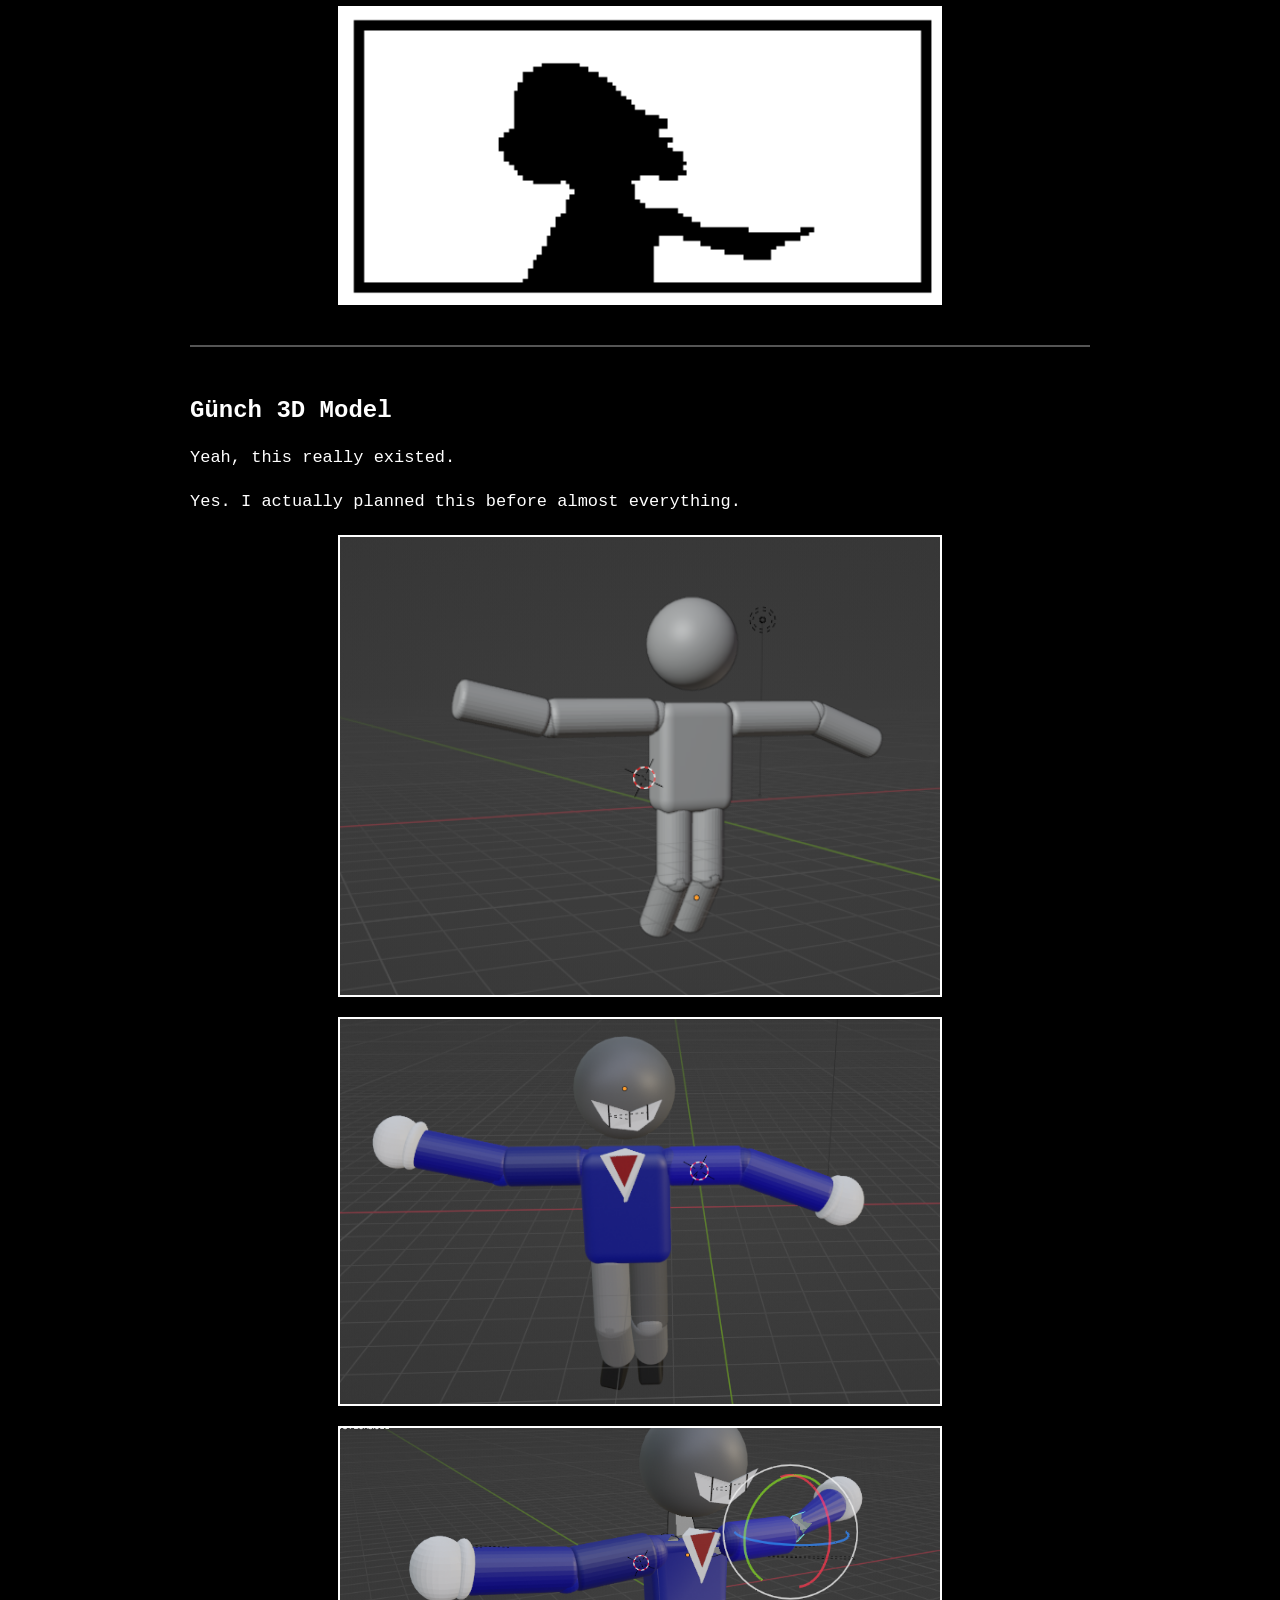
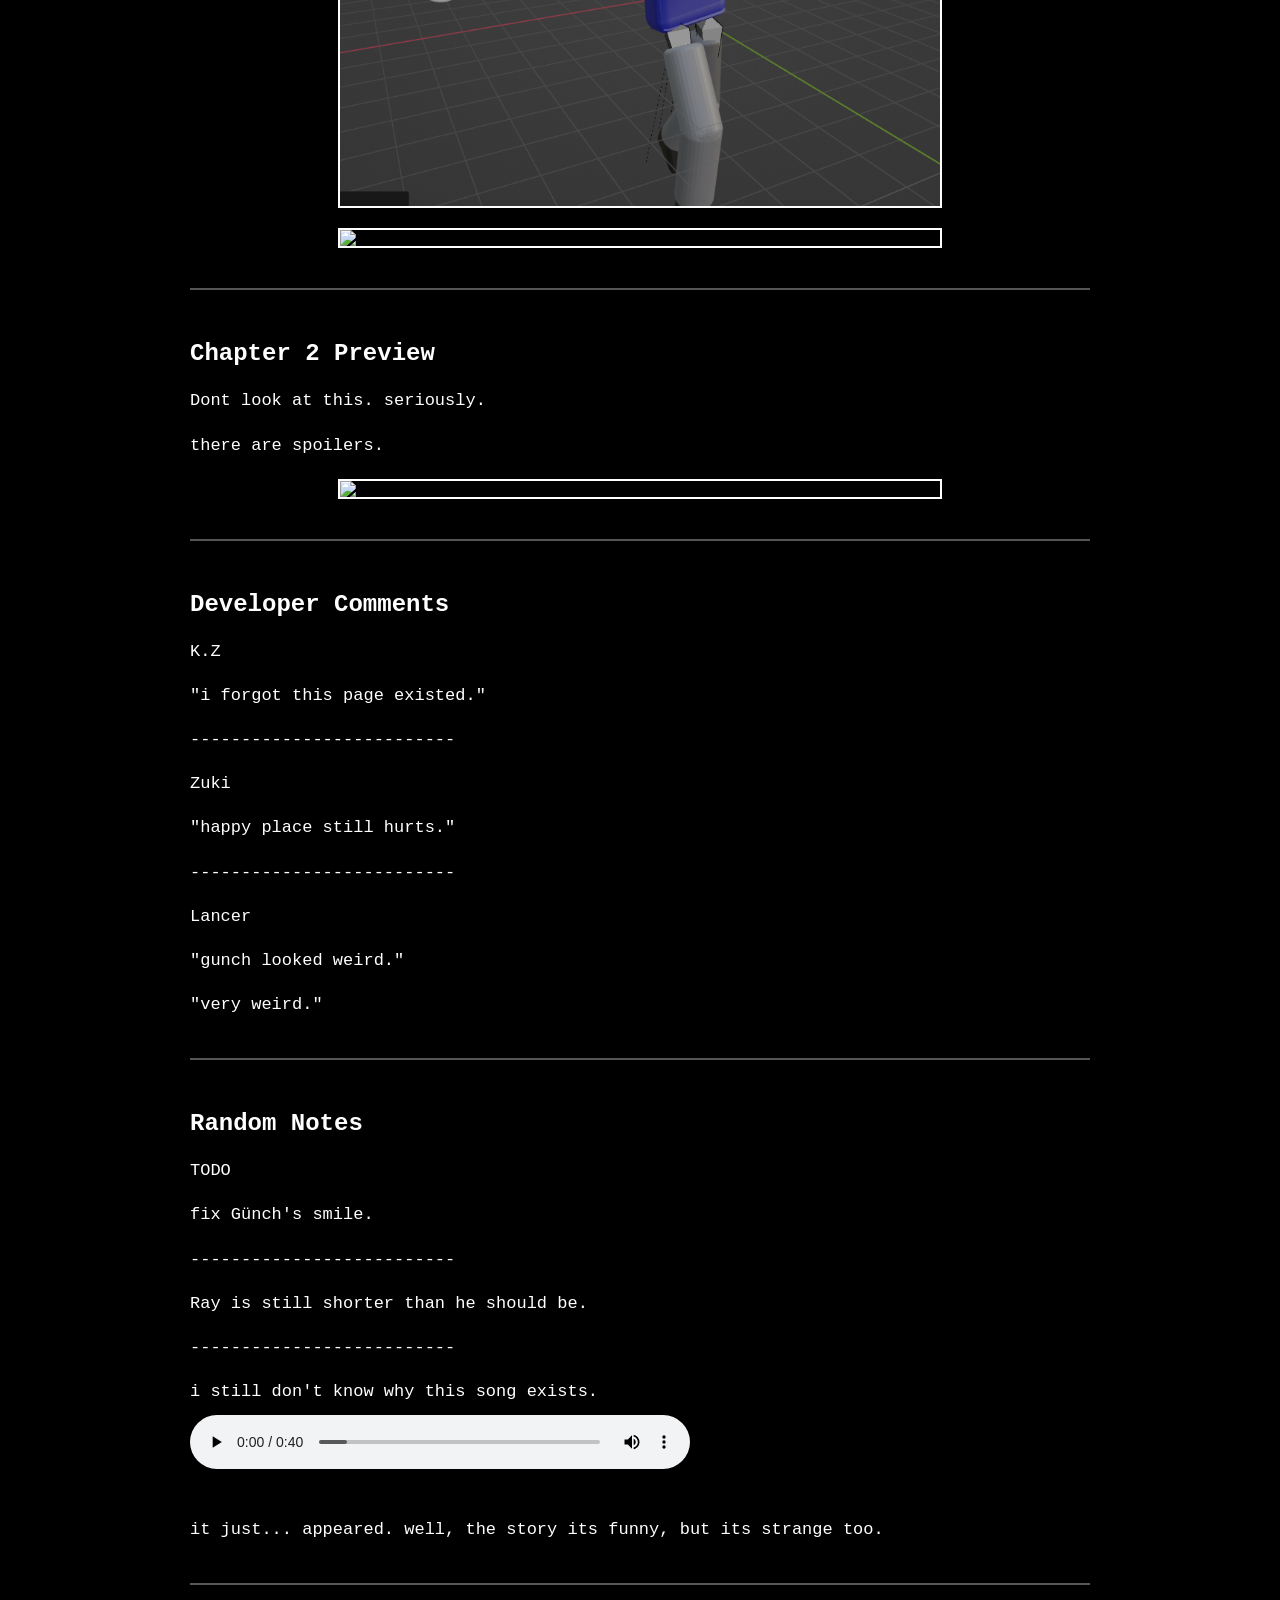
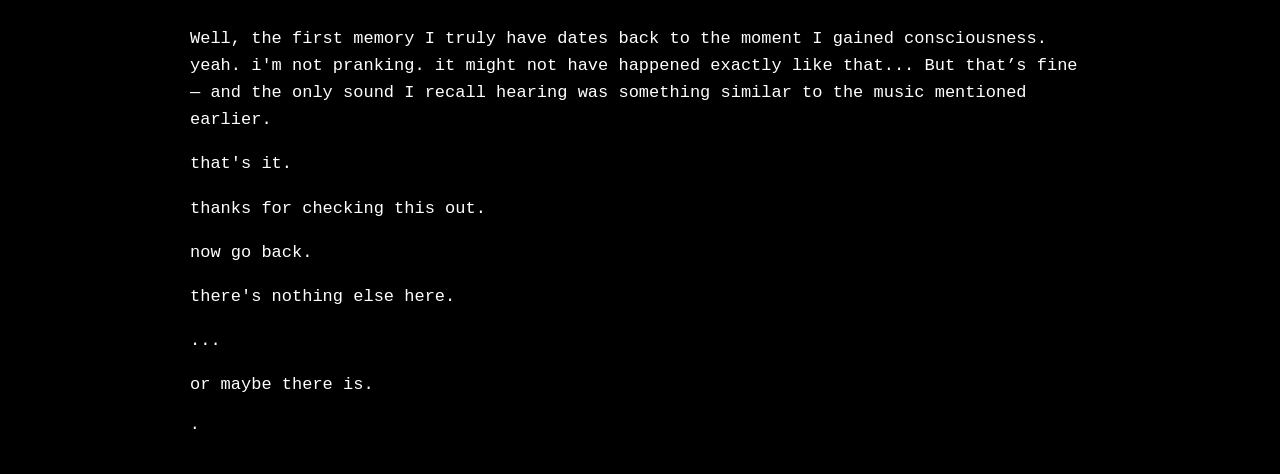
==== commit cec37d37: "Update index.html" ====
--- a/index.html
+++ b/index.html
@@ -201,6 +201,45 @@
 
 </p>
 
+<h3>WILD TAKER (preview)</h3>
+
+<audio controls>
+
+<source src="music/battle_default_[cut_21sec].mp3" type="audio/mpeg">
+
+</audio>
+
+<p>
+
+The Fate's Battle Music
+
+</p>
+
+<p>
+
+It's for Chapter 1 DEMO
+
+</p>
+
+<p>
+
+But the team like it, and it's turned official
+
+</p>
+
+<p>
+
+<b>Fun Fact</b>
+
+</p>
+
+<p>
+
+This Music it's the old theme song of Guei
+
+</p>
+
+  
 </div>
 
 <hr>
--- a/style.css
+++ b/style.css
@@ -1,95 +1,240 @@
-body{
-
-background:#000;
-
-color:white;
-
-font-family:"Courier New", monospace;
-
-padding:40px;
-
-margin:0;
-
-}
-
-.container{
-
-width:900px;
-
-margin:auto;
-
-}
-
-h1{
-
-font-size:48px;
-
-text-align:center;
-
-}
-
-h2{
-
-margin-top:50px;
-
-}
-
-h3{
-
-color:#cccccc;
-
-}
-
-p{
-
-line-height:1.6;
-
-font-size:17px;
-
-}
-
-audio{
-
-width:500px;
-
-margin-top:10px;
-
-margin-bottom:20px;
-
-}
-
-img{
-
-width:600px;
-
-display:block;
-
-margin:auto;
-
-margin-top:20px;
-
-margin-bottom:20px;
-
-border:2px solid white;
-
-}
-
-hr{
-
-margin-top:40px;
-
-margin-bottom:40px;
-
-border:1px solid #555;
-
-}
-
-a{
-
-color:white;
-
-text-decoration:none;
-
-font-size:25px;
+/* =========================
+   THE FATE - DEVELOPER ARCHIVE
+   ========================= */
+
+
+body {
+
+    background: #000000;
+
+    color: white;
+
+    font-family: "Courier New", monospace;
+
+    padding: 40px;
+
+    margin: 0;
+
+}
+
+
+
+/* =========================
+   INDEX.HTML
+   ========================= */
+
+
+.container {
+
+    width: 900px;
+
+    margin: auto;
+
+}
+
+
+h1 {
+
+    font-size: 48px;
+
+    text-align: center;
+
+}
+
+
+h2 {
+
+    margin-top: 50px;
+
+}
+
+
+h3 {
+
+    color: #cccccc;
+
+}
+
+
+p {
+
+    line-height: 1.6;
+
+    font-size: 17px;
+
+}
+
+
+
+audio {
+
+    width: 500px;
+
+    margin-top: 10px;
+
+    margin-bottom: 20px;
+
+}
+
+
+
+img {
+
+    width: 600px;
+
+    display: block;
+
+    margin: 20px auto;
+
+    border: 2px solid white;
+
+}
+
+
+
+hr {
+
+    margin-top: 40px;
+
+    margin-bottom: 40px;
+
+    border: 1px solid #555;
+
+}
+
+
+
+a {
+
+    color: white;
+
+    text-decoration: none;
+
+}
+
+
+
+/* =========================
+   SECRET.HTML
+   ========================= */
+
+
+
+.secret-page {
+
+    background: black;
+
+    min-height: 100vh;
+
+}
+
+
+
+/* Texto escondido */
+
+.hidden-text {
+
+    color: black;
+
+    font-family: "Courier New", monospace;
+
+    text-align: center;
+
+    font-size: 20px;
+
+    margin-top: 50px;
+
+}
+
+
+
+/* Mensagem principal */
+
+.message {
+
+    color: white;
+
+    text-align: center;
+
+    font-family: "Courier New", monospace;
+
+    margin-top: 250px;
+
+}
+
+
+
+.message p {
+
+    font-size: 22px;
+
+}
+
+
+
+/* Continua em */
+
+.continue {
+
+    color: white;
+
+    text-align: center;
+
+    font-family: "Courier New", monospace;
+
+    margin-top: 200px;
+
+}
+
+
+
+.chapter {
+
+    font-size: 30px;
+
+    margin-top: 25px;
+
+}
+
+
+
+/* Data escondida até o fade */
+
+
+.date {
+
+    font-size: 26px;
+
+    margin-top: 50px;
+
+    opacity: 0;
+
+    animation: fadeDate 3s forwards;
+
+    animation-delay: 5s;
+
+}
+
+
+
+/* Animação */
+
+
+@keyframes fadeDate {
+
+
+    from {
+
+        opacity: 0;
+
+    }
+
+
+    to {
+
+        opacity: 1;
+
+    }
+
 
 }
